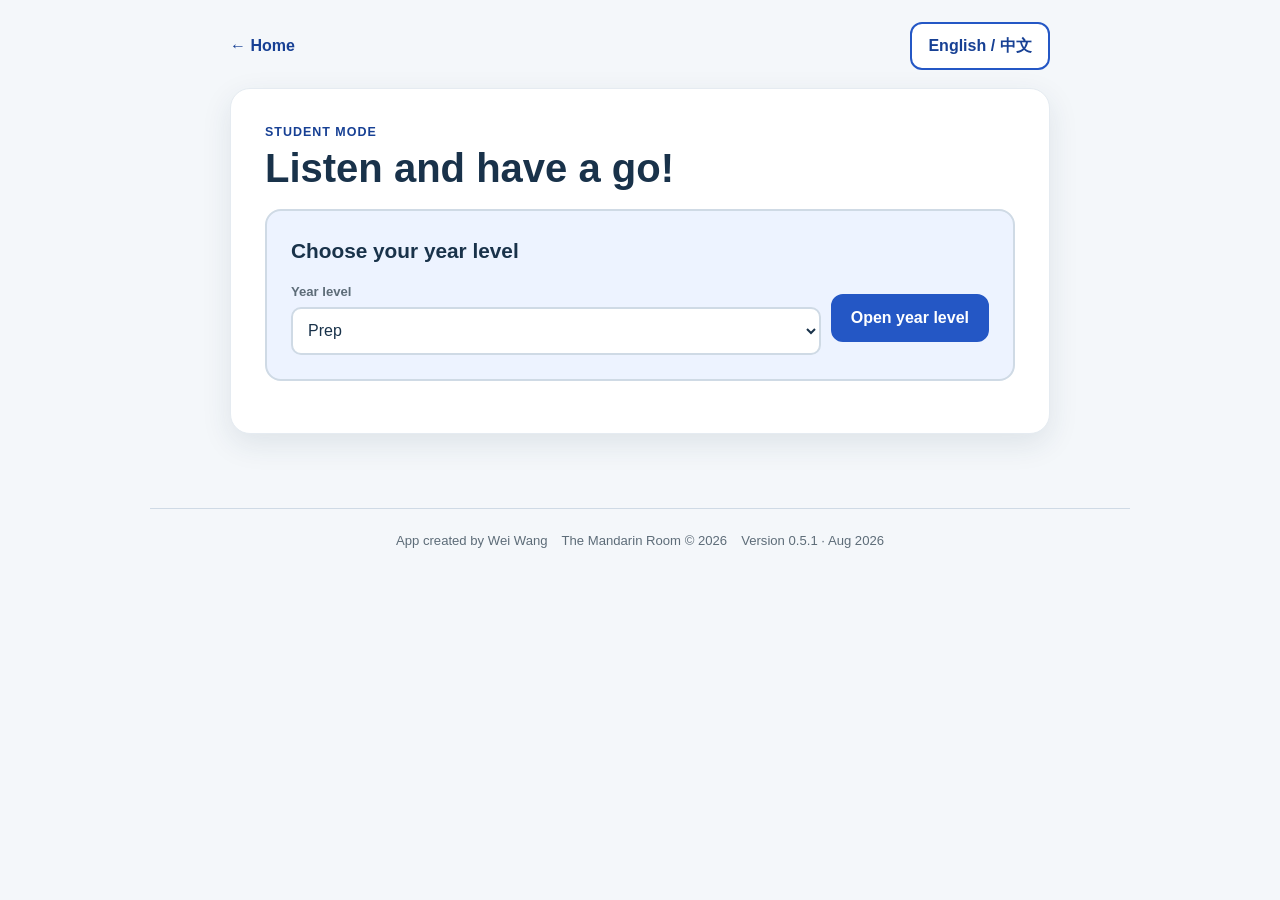
==== student.html @ 1ae42615 "Add year-level differentiated practice" ====
<!doctype html>
<html lang="en">
<head>
  <meta charset="utf-8"><meta name="viewport" content="width=device-width, initial-scale=1">
  <title>Student Mode</title><link rel="stylesheet" href="css/styles.css">
</head>
<body>
  <main class="shell student-shell">
    <header class="topbar page-header"><a class="text-link" href="index.html">← <span data-i18n="backHome">Home</span></a><button class="language-button" data-language-toggle type="button">English / 中文</button></header>
    <section class="card student-card">
      <p class="eyebrow" data-i18n="studentMode">Student Mode</p><h1 id="lessonHeading" data-i18n="studentHeading">Listen and have a go!</h1>
      <section id="yearEntry" class="room-entry" hidden><h2 data-i18n="chooseYearLevel">Choose your year level</h2><div class="button-row"><label class="field grow" for="yearLevelEntry"><span data-i18n="yearLevel">Year level</span><select id="yearLevelEntry"></select></label><button id="joinYearBtn" class="button" type="button" data-i18n="joinYearLevel">Open year level</button></div></section>
      <section id="waitingScreen" class="waiting" hidden><div class="waiting-icon" aria-hidden="true">⏳</div><h2 data-i18n="waitingTeacher">Waiting for your teacher to publish a practice.</h2><p id="waitingYear"></p></section>
      <div id="practiceContent" hidden>
        <p id="yearBadge" class="room-badge"></p>
        <div id="studentPractices" class="student-practice-grid">
          <section class="practice-card" data-student-practice="core"><p class="eyebrow" data-practice-kind="core"></p><h2 data-practice-title="core"></h2><div class="voice-choices"><span data-i18n="chooseVoice">Choose a voice</span><button class="chip active" type="button" data-voice="ai">🔊 <span data-i18n="aiChoice">AI Voice</span></button><button class="chip" type="button" data-voice="teacher">👩‍🏫 <span data-i18n="teacherChoice">Teacher Voice</span></button></div><div data-sentence="core"></div><section class="meaning-panel" data-meaning="core" aria-live="polite"></section><div class="button-row student-controls"><button class="button" type="button" data-listen="core" data-i18n="listen">Listen</button><button class="button" type="button" data-record="core" data-i18n="record">Record</button><button class="button danger" type="button" data-stop="core" disabled data-i18n="stop">Stop</button><button class="button secondary" type="button" data-play="core" disabled data-i18n="play">Play</button><button class="button quiet" type="button" data-reset="core" disabled data-i18n="tryAgain">Try Again</button></div><p class="status" data-status="core" role="status" aria-live="polite"></p><audio data-student-audio="core" hidden></audio><audio data-model-audio="core" hidden></audio></section>
          <section class="practice-card" data-student-practice="challenge"><p class="eyebrow" data-practice-kind="challenge"></p><h2 data-practice-title="challenge"></h2><div class="voice-choices"><span data-i18n="chooseVoice">Choose a voice</span><button class="chip active" type="button" data-voice="ai">🔊 <span data-i18n="aiChoice">AI Voice</span></button><button class="chip" type="button" data-voice="teacher">👩‍🏫 <span data-i18n="teacherChoice">Teacher Voice</span></button></div><div data-sentence="challenge"></div><section class="meaning-panel" data-meaning="challenge" aria-live="polite"></section><div class="button-row student-controls"><button class="button" type="button" data-listen="challenge" data-i18n="listen">Listen</button><button class="button" type="button" data-record="challenge" data-i18n="record">Record</button><button class="button danger" type="button" data-stop="challenge" disabled data-i18n="stop">Stop</button><button class="button secondary" type="button" data-play="challenge" disabled data-i18n="play">Play</button><button class="button quiet" type="button" data-reset="challenge" disabled data-i18n="tryAgain">Try Again</button></div><p class="status" data-status="challenge" role="status" aria-live="polite"></p><audio data-student-audio="challenge" hidden></audio><audio data-model-audio="challenge" hidden></audio></section>
        </div>
        <p class="privacy" data-i18n="microphoneHelp">The first time you record, tap “Allow” for microphone access. Recordings stay in this browser and are never uploaded.</p>
      </div>
    </section>
  </main>
  <footer class="app-footer"><div>App created by Wei Wang</div><div>The Mandarin Room © 2026</div><div data-app-version></div></footer>
  <script type="module" src="js/footer.js"></script><script type="module" src="js/student.js"></script>
</body></html>
---- css/styles.css ----
:root{--ink:#19324a;--muted:#5d6c78;--blue:#2457c5;--blue-dark:#174094;--blue-soft:#edf3ff;--red:#b4232f;--paper:#fff;--line:#cfdae5;--focus:#ffbf47;--selected:#fff4ce;--shadow:0 10px 30px rgba(30,55,80,.1)}
*{box-sizing:border-box}body{margin:0;background:#f4f7fa;color:var(--ink);font-family:-apple-system,BlinkMacSystemFont,"Segoe UI",sans-serif;line-height:1.5}.shell{width:min(100% - 28px,980px);margin:0 auto;padding:22px 0 56px}.student-shell{max-width:820px}.topbar{display:flex;align-items:center;justify-content:space-between;gap:14px;margin-bottom:18px}.page-header{flex-wrap:wrap}.header-actions,.button-row{display:flex;align-items:center;flex-wrap:wrap;gap:10px}.card{background:var(--paper);border:1px solid #e5ebf1;border-radius:20px;padding:clamp(20px,4vw,34px);margin-bottom:18px;box-shadow:var(--shadow)}h1{margin:.2rem 0 .6rem;font-size:clamp(1.8rem,4vw,2.5rem);line-height:1.15}h2{margin:0 0 16px;font-size:1.3rem}.eyebrow{margin:0;color:var(--blue-dark);font-weight:800;text-transform:uppercase;letter-spacing:.08em;font-size:.78rem}.version{font-weight:750;color:var(--muted)}.language-button,.button,.mode-card,.chip{min-height:48px;border-radius:12px;font:inherit;font-weight:750;cursor:pointer;touch-action:manipulation}.language-button{min-width:140px;padding:10px 16px;border:2px solid var(--blue);background:white;color:var(--blue-dark)}.button{border:2px solid var(--blue);padding:10px 18px;background:var(--blue);color:white;text-decoration:none;display:inline-flex;align-items:center;justify-content:center}.button.secondary{background:white;color:var(--blue-dark)}.button.quiet{border-color:#798795;background:white;color:var(--ink)}.button.danger{border-color:var(--red);background:var(--red)}button:disabled,.button:disabled{opacity:.42;cursor:not-allowed}.text-link{color:var(--blue-dark);font-weight:750;text-decoration:none;padding:10px 0}.hero{text-align:center;padding-block:clamp(32px,8vw,64px)}.mode-grid{display:grid;grid-template-columns:repeat(2,1fr);gap:16px;margin:30px auto;max-width:700px}.mode-card{display:flex;flex-direction:column;gap:6px;align-items:center;justify-content:center;min-height:180px;padding:24px;border:2px solid var(--line);background:#fff;color:var(--ink);text-decoration:none}.mode-card:hover{border-color:var(--blue);background:var(--blue-soft)}.mode-icon{font-size:2rem}.privacy{color:var(--muted);font-size:.94rem}.small{margin:.25rem 0;color:var(--muted);font-size:.9rem}.publish-toolbar{display:flex;gap:12px;align-items:end;flex-wrap:wrap;margin:24px 0}.field>span,.field>label{display:block;margin-bottom:5px;font-size:.82rem;font-weight:800;color:var(--muted)}.field.compact{min-width:180px}.grow{flex:1 1 240px}select,input[type=text]{width:100%;min-height:48px;border:2px solid var(--line);border-radius:10px;padding:9px 11px;font:inherit;color:var(--ink);background:white}.auth-panel{display:flex;justify-content:space-between;align-items:center;gap:16px;padding:16px;border:2px solid var(--line);border-radius:14px;background:#fbfcfe;margin-bottom:22px}.word-editor{display:grid;gap:12px;margin-bottom:16px}.word-row{display:grid;grid-template-columns:1.1fr 1.4fr 1.4fr auto;gap:10px;align-items:end;padding:14px;border:1px solid var(--line);border-radius:14px;background:#fbfcfe}.field label{display:block;margin-bottom:5px;font-size:.82rem;font-weight:800;color:var(--muted)}.field label input{margin-top:5px}.row-actions{display:flex;gap:6px}.icon-button{width:44px;height:44px;border:2px solid var(--line);border-radius:10px;background:white;color:var(--ink);font-size:1.05rem;cursor:pointer}.icon-button.delete{color:var(--red)}.setting-grid{display:grid;grid-template-columns:repeat(2,1fr);gap:10px;margin-bottom:20px}.check-row,.radio-row{display:flex;align-items:center;gap:10px;min-height:48px;font-weight:650}.check-row input,.radio-row input{width:22px;height:22px;accent-color:var(--blue)}fieldset{border:1px solid var(--line);border-radius:14px;margin:0 0 20px;padding:12px 16px}legend{padding:0 7px;font-weight:800}.range-row{display:grid;grid-template-columns:auto 1fr auto;align-items:center;gap:14px;font-weight:750}.range-row input{width:100%}.status{min-height:1.5em;font-weight:750;margin:12px 0 0}.saved{color:#35633b}.error{color:var(--red)}.publish-card{display:grid;grid-template-columns:1fr auto;align-items:center;gap:12px}.publish-card .status{grid-column:1/-1}.publish-button{min-width:190px}.sentence-units{display:flex;align-items:flex-start;justify-content:center;flex-wrap:wrap;gap:8px;padding:24px 12px;background:var(--blue-soft);border-radius:18px}.word-unit{display:grid;grid-template-rows:minmax(1.5em,auto) auto;min-width:66px;padding:8px 10px;border:3px solid transparent;border-radius:12px;text-align:center;background:transparent;color:var(--ink);font:inherit;cursor:default}.word-unit.interactive{cursor:pointer}.word-pinyin{font-size:1.05rem;font-weight:750;color:#31518f;letter-spacing:.03em}.word-hanzi{font-size:clamp(2rem,7vw,3.3rem);font-weight:750;line-height:1.3}.word-unit.selected{background:var(--selected);border-color:#8b6414;box-shadow:0 0 0 2px white inset}.word-unit.selected .word-hanzi,.word-unit.selected .word-pinyin{font-weight:900}.meaning-panel{min-height:122px;margin:16px 0 24px;padding:18px;border:2px solid var(--line);border-radius:14px;background:white;display:flex;align-items:center;justify-content:center;text-align:center}.meaning-prompt{color:var(--muted);font-weight:700}.meaning-content{display:grid;grid-template-columns:repeat(3,minmax(80px,1fr));width:100%;gap:12px;align-items:center}.meaning-content strong{font-size:1.6rem}.meaning-content span{font-size:1.05rem}.voice-choices{display:flex;gap:8px;align-items:center;flex-wrap:wrap;margin:14px 0}.chip{min-height:44px;padding:8px 14px;border:2px solid var(--line);background:white;color:var(--ink)}.chip.active{border-color:var(--blue);background:var(--blue-soft);box-shadow:0 0 0 2px var(--blue)}.student-controls{justify-content:center;margin-top:8px}.student-controls .button{min-width:110px}.teacher-preview .meaning-panel{margin-bottom:0}.room-entry,.waiting{padding:24px;border:2px solid var(--line);border-radius:16px;background:var(--blue-soft);margin:18px 0}.waiting{text-align:center}.waiting-icon{font-size:2rem}.room-badge{display:inline-block;padding:5px 10px;border-radius:999px;background:#e4ebf5;font-weight:800}:focus-visible{outline:4px solid var(--focus);outline-offset:3px}
@media (hover:hover){.word-unit.hover-enabled:hover{background:var(--selected);border-color:#8b6414}.word-unit.hover-enabled:hover .word-hanzi,.word-unit.hover-enabled:hover .word-pinyin{font-weight:900}}
@media(max-width:720px){.mode-grid,.setting-grid{grid-template-columns:1fr}.word-row{grid-template-columns:1fr 1fr}.row-actions{grid-column:1/-1}.range-row{grid-template-columns:1fr auto}.range-row input{grid-column:1/-1}.meaning-content{grid-template-columns:1fr}.student-controls .button{flex:1 1 42%}.auth-panel{align-items:flex-start;flex-direction:column}.publish-card{grid-template-columns:1fr}.publish-button{width:100%}}
@media(max-width:460px){.shell{width:min(100% - 18px,980px);padding-top:10px}.card{border-radius:16px;padding:18px}.word-row{grid-template-columns:1fr}.row-actions{grid-column:auto}.word-unit{min-width:58px;padding:7px}.language-button{min-width:132px}.header-actions{width:100%;justify-content:space-between}}
.app-footer{width:min(100% - 28px,980px);margin:0 auto;padding:22px 12px 30px;border-top:1px solid var(--line);color:var(--muted);font-size:.82rem;text-align:center;display:flex;justify-content:center;flex-wrap:wrap;gap:4px 14px}
@media(max-width:520px){.app-footer{width:min(100% - 18px,980px);flex-direction:column;gap:2px;padding-bottom:max(24px,env(safe-area-inset-bottom))}}
@media(prefers-color-scheme:dark){:root{--ink:#e7edf4;--muted:#aab6c2;--blue:#7fa7ff;--blue-dark:#a9c4ff;--blue-soft:#17243b;--red:#ff8991;--paper:#111b27;--line:#3b4a5b;--selected:#4a3915;--shadow:0 10px 30px rgba(0,0,0,.28)}body{background:#0b131d}.card,.mode-card,.language-button,.button.secondary,.button.quiet,.chip,.meaning-panel,.icon-button,select,input[type=text]{background:#111b27;color:var(--ink);border-color:var(--line)}.auth-panel,.word-row{background:#0d1722}.room-badge{background:#263649}.word-unit.selected{box-shadow:0 0 0 2px #111b27 inset}}
.practice-editor{border-left:5px solid var(--blue)}.practice-editor[data-practice="challenge"]{border-left-color:#7b4bb7}.practice-audio{margin:24px 0;padding:18px;border:1px solid var(--line);border-radius:14px}.student-practice-grid{display:grid;gap:18px;margin-top:18px}.practice-card{padding:clamp(16px,3vw,24px);border:2px solid var(--line);border-radius:18px;background:var(--paper)}.practice-card>.eyebrow{margin-bottom:4px}.practice-card .meaning-panel{margin-bottom:16px}
@media(prefers-color-scheme:dark){.practice-card,.practice-audio{background:#111b27}}
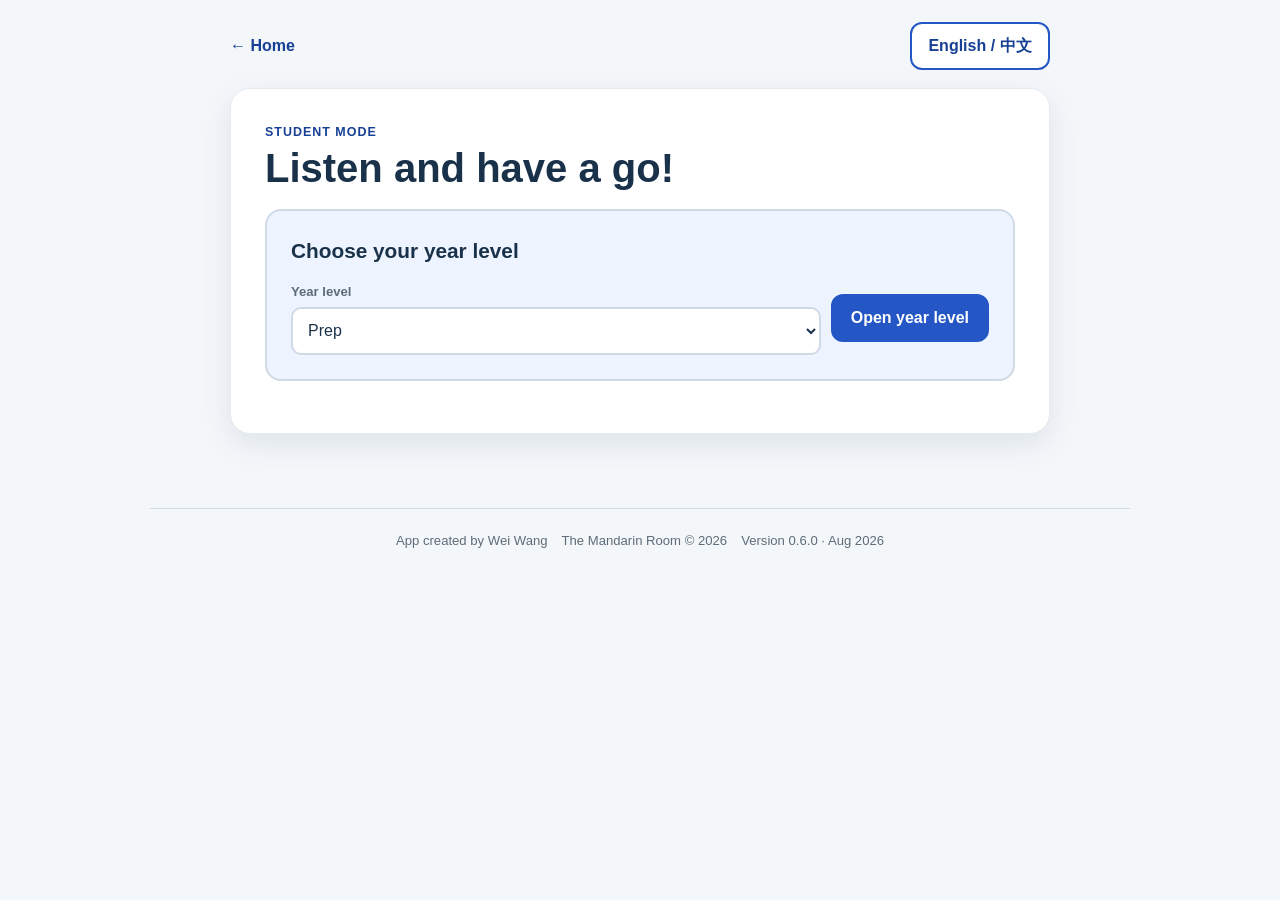
==== commit c7f5fb88: "Add interactive vocabulary practice" ====
--- a/student.html
+++ b/student.html
@@ -14,8 +14,8 @@
       <div id="practiceContent" hidden>
         <p id="yearBadge" class="room-badge"></p>
         <div id="studentPractices" class="student-practice-grid">
-          <section class="practice-card" data-student-practice="core"><p class="eyebrow" data-practice-kind="core"></p><h2 data-practice-title="core"></h2><div class="voice-choices"><span data-i18n="chooseVoice">Choose a voice</span><button class="chip active" type="button" data-voice="ai">🔊 <span data-i18n="aiChoice">AI Voice</span></button><button class="chip" type="button" data-voice="teacher">👩‍🏫 <span data-i18n="teacherChoice">Teacher Voice</span></button></div><div data-sentence="core"></div><section class="meaning-panel" data-meaning="core" aria-live="polite"></section><div class="button-row student-controls"><button class="button" type="button" data-listen="core" data-i18n="listen">Listen</button><button class="button" type="button" data-record="core" data-i18n="record">Record</button><button class="button danger" type="button" data-stop="core" disabled data-i18n="stop">Stop</button><button class="button secondary" type="button" data-play="core" disabled data-i18n="play">Play</button><button class="button quiet" type="button" data-reset="core" disabled data-i18n="tryAgain">Try Again</button></div><p class="status" data-status="core" role="status" aria-live="polite"></p><audio data-student-audio="core" hidden></audio><audio data-model-audio="core" hidden></audio></section>
-          <section class="practice-card" data-student-practice="challenge"><p class="eyebrow" data-practice-kind="challenge"></p><h2 data-practice-title="challenge"></h2><div class="voice-choices"><span data-i18n="chooseVoice">Choose a voice</span><button class="chip active" type="button" data-voice="ai">🔊 <span data-i18n="aiChoice">AI Voice</span></button><button class="chip" type="button" data-voice="teacher">👩‍🏫 <span data-i18n="teacherChoice">Teacher Voice</span></button></div><div data-sentence="challenge"></div><section class="meaning-panel" data-meaning="challenge" aria-live="polite"></section><div class="button-row student-controls"><button class="button" type="button" data-listen="challenge" data-i18n="listen">Listen</button><button class="button" type="button" data-record="challenge" data-i18n="record">Record</button><button class="button danger" type="button" data-stop="challenge" disabled data-i18n="stop">Stop</button><button class="button secondary" type="button" data-play="challenge" disabled data-i18n="play">Play</button><button class="button quiet" type="button" data-reset="challenge" disabled data-i18n="tryAgain">Try Again</button></div><p class="status" data-status="challenge" role="status" aria-live="polite"></p><audio data-student-audio="challenge" hidden></audio><audio data-model-audio="challenge" hidden></audio></section>
+          <section class="practice-card" data-student-practice="core"><p class="eyebrow" data-practice-kind="core"></p><h2 data-practice-title="core"></h2><div class="voice-choices"><span data-i18n="chooseVoice">Choose a voice</span><button class="chip active" type="button" data-voice="ai">🔊 <span data-i18n="aiChoice">AI Voice</span></button><button class="chip" type="button" data-voice="teacher">👩‍🏫 <span data-i18n="teacherChoice">Teacher Voice</span></button></div><div data-sentence="core"></div><section class="meaning-panel" data-meaning="core" aria-live="polite"></section><section class="student-vocabulary" data-vocabulary-section="core" hidden><h3 data-i18n="keyVocabulary">Key vocabulary</h3><div class="vocabulary-grid" data-vocabulary-grid="core"></div><button class="button quiet restore-example" type="button" data-restore-example="core" data-i18n="restoreExample">Restore example</button><p class="small teacher-model-note" data-teacher-model-note="core" hidden data-i18n="teacherModelNotice">Teacher Voice plays the original teacher model.</p></section><div class="button-row student-controls"><button class="button" type="button" data-listen="core" data-i18n="listen">Listen</button><button class="button" type="button" data-record="core" data-i18n="record">Record</button><button class="button danger" type="button" data-stop="core" disabled data-i18n="stop">Stop</button><button class="button secondary" type="button" data-play="core" disabled data-i18n="play">Play</button><button class="button quiet" type="button" data-reset="core" disabled data-i18n="tryAgain">Try Again</button></div><p class="status" data-status="core" role="status" aria-live="polite"></p><audio data-student-audio="core" hidden></audio><audio data-model-audio="core" hidden></audio></section>
+          <section class="practice-card" data-student-practice="challenge"><p class="eyebrow" data-practice-kind="challenge"></p><h2 data-practice-title="challenge"></h2><div class="voice-choices"><span data-i18n="chooseVoice">Choose a voice</span><button class="chip active" type="button" data-voice="ai">🔊 <span data-i18n="aiChoice">AI Voice</span></button><button class="chip" type="button" data-voice="teacher">👩‍🏫 <span data-i18n="teacherChoice">Teacher Voice</span></button></div><div data-sentence="challenge"></div><section class="meaning-panel" data-meaning="challenge" aria-live="polite"></section><section class="student-vocabulary" data-vocabulary-section="challenge" hidden><h3 data-i18n="keyVocabulary">Key vocabulary</h3><div class="vocabulary-grid" data-vocabulary-grid="challenge"></div><button class="button quiet restore-example" type="button" data-restore-example="challenge" data-i18n="restoreExample">Restore example</button><p class="small teacher-model-note" data-teacher-model-note="challenge" hidden data-i18n="teacherModelNotice">Teacher Voice plays the original teacher model.</p></section><div class="button-row student-controls"><button class="button" type="button" data-listen="challenge" data-i18n="listen">Listen</button><button class="button" type="button" data-record="challenge" data-i18n="record">Record</button><button class="button danger" type="button" data-stop="challenge" disabled data-i18n="stop">Stop</button><button class="button secondary" type="button" data-play="challenge" disabled data-i18n="play">Play</button><button class="button quiet" type="button" data-reset="challenge" disabled data-i18n="tryAgain">Try Again</button></div><p class="status" data-status="challenge" role="status" aria-live="polite"></p><audio data-student-audio="challenge" hidden></audio><audio data-model-audio="challenge" hidden></audio></section>
         </div>
         <p class="privacy" data-i18n="microphoneHelp">The first time you record, tap “Allow” for microphone access. Recordings stay in this browser and are never uploaded.</p>
       </div>
--- a/css/styles.css
+++ b/css/styles.css
@@ -8,3 +8,8 @@
 @media(prefers-color-scheme:dark){:root{--ink:#e7edf4;--muted:#aab6c2;--blue:#7fa7ff;--blue-dark:#a9c4ff;--blue-soft:#17243b;--red:#ff8991;--paper:#111b27;--line:#3b4a5b;--selected:#4a3915;--shadow:0 10px 30px rgba(0,0,0,.28)}body{background:#0b131d}.card,.mode-card,.language-button,.button.secondary,.button.quiet,.chip,.meaning-panel,.icon-button,select,input[type=text]{background:#111b27;color:var(--ink);border-color:var(--line)}.auth-panel,.word-row{background:#0d1722}.room-badge{background:#263649}.word-unit.selected{box-shadow:0 0 0 2px #111b27 inset}}
 .practice-editor{border-left:5px solid var(--blue)}.practice-editor[data-practice="challenge"]{border-left-color:#7b4bb7}.practice-audio{margin:24px 0;padding:18px;border:1px solid var(--line);border-radius:14px}.student-practice-grid{display:grid;gap:18px;margin-top:18px}.practice-card{padding:clamp(16px,3vw,24px);border:2px solid var(--line);border-radius:18px;background:var(--paper)}.practice-card>.eyebrow{margin-bottom:4px}.practice-card .meaning-panel{margin-bottom:16px}
 @media(prefers-color-scheme:dark){.practice-card,.practice-audio{background:#111b27}}
+.vocabulary-editor{margin:24px 0;padding:18px;border:1px solid var(--line);border-radius:14px}.vocabulary-controls{display:grid;grid-template-columns:minmax(190px,.8fr) minmax(220px,1fr);gap:12px;align-items:end}.vocabulary-rows{display:grid;gap:10px;margin:14px 0}.vocabulary-row{display:grid;grid-template-columns:repeat(5,minmax(110px,1fr)) auto;gap:8px;align-items:end;padding:12px;border:1px solid var(--line);border-radius:12px;background:#fbfcfe}.vocabulary-row .field input{margin-top:5px}.student-vocabulary{margin:18px 0;padding:16px;border:2px solid var(--line);border-radius:16px}.student-vocabulary h3{margin:0 0 12px}.vocabulary-grid{display:grid;grid-template-columns:repeat(auto-fit,minmax(135px,1fr));gap:10px}.vocabulary-card{display:grid;border:2px solid var(--line);border-radius:14px;overflow:hidden;background:var(--paper)}.vocabulary-card.selected{border-color:var(--blue);box-shadow:0 0 0 2px var(--blue)}.vocabulary-choice,.vocabulary-listen{border:0;background:transparent;color:var(--ink);font:inherit;cursor:pointer}.vocabulary-choice{min-height:132px;padding:10px;display:flex;flex-direction:column;align-items:center;justify-content:center;gap:3px}.vocabulary-choice img{width:72px;height:54px;object-fit:cover;border-radius:8px}.vocabulary-visual{font-size:2rem}.vocabulary-choice strong{font-size:1.45rem}.vocabulary-listen{min-height:44px;border-top:1px solid var(--line);font-weight:750}.restore-example{margin-top:12px}.teacher-model-note{font-weight:700}
+@media(max-width:810px){.vocabulary-row{grid-template-columns:repeat(2,minmax(0,1fr))}.vocabulary-row .row-actions{grid-column:1/-1}}
+@media(max-width:600px){.vocabulary-controls,.vocabulary-row{grid-template-columns:1fr}.vocabulary-row .row-actions{grid-column:auto}.vocabulary-grid{grid-template-columns:repeat(2,minmax(0,1fr))}}
+@media(max-width:360px){.vocabulary-grid{grid-template-columns:1fr}}
+@media(prefers-color-scheme:dark){.vocabulary-row{background:#0d1722}.vocabulary-card{background:#111b27}}
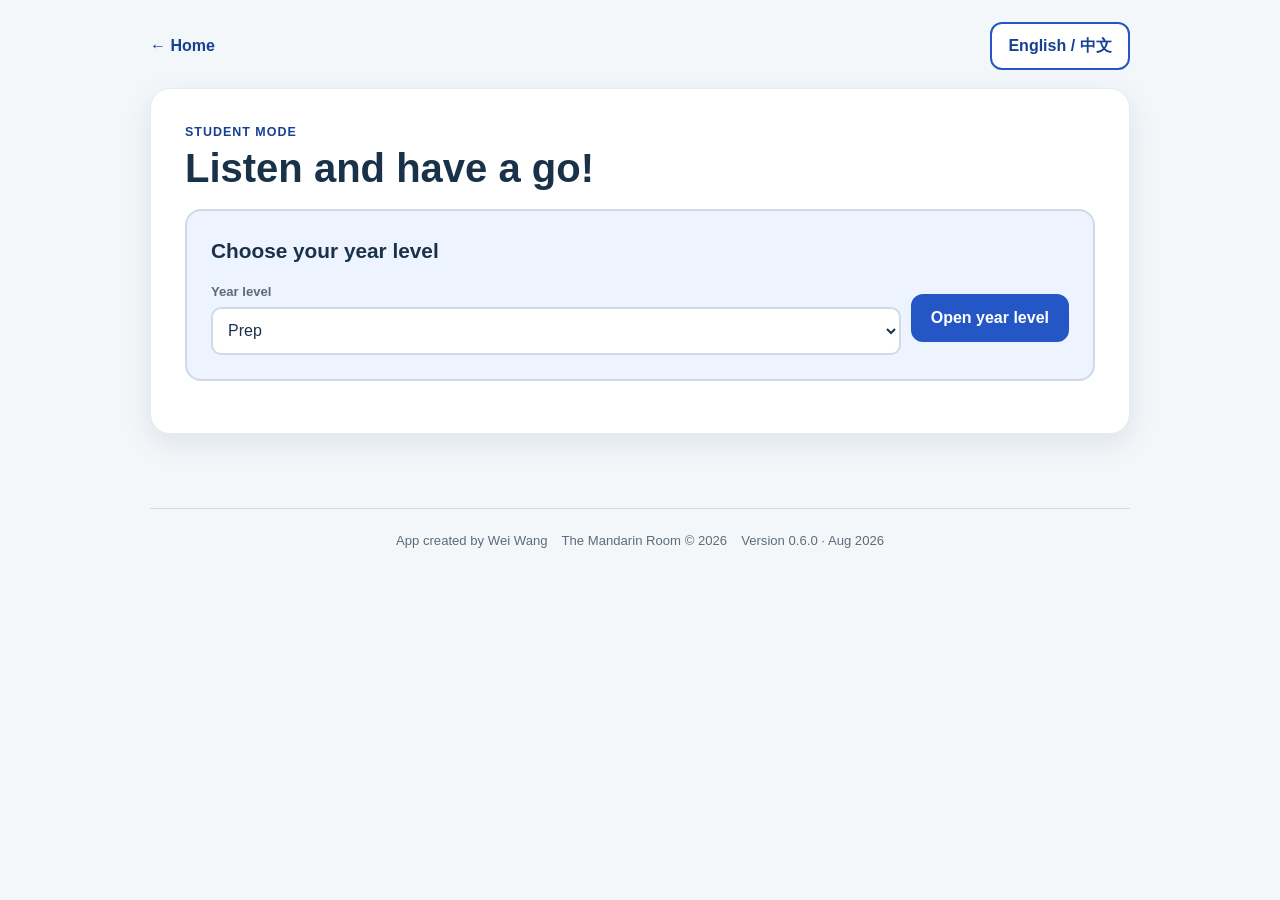
==== commit c87f6f87: "Refine student practice layout" ====
--- a/student.html
+++ b/student.html
@@ -14,8 +14,30 @@
       <div id="practiceContent" hidden>
         <p id="yearBadge" class="room-badge"></p>
         <div id="studentPractices" class="student-practice-grid">
-          <section class="practice-card" data-student-practice="core"><p class="eyebrow" data-practice-kind="core"></p><h2 data-practice-title="core"></h2><div class="voice-choices"><span data-i18n="chooseVoice">Choose a voice</span><button class="chip active" type="button" data-voice="ai">🔊 <span data-i18n="aiChoice">AI Voice</span></button><button class="chip" type="button" data-voice="teacher">👩‍🏫 <span data-i18n="teacherChoice">Teacher Voice</span></button></div><div data-sentence="core"></div><section class="meaning-panel" data-meaning="core" aria-live="polite"></section><section class="student-vocabulary" data-vocabulary-section="core" hidden><h3 data-i18n="keyVocabulary">Key vocabulary</h3><div class="vocabulary-grid" data-vocabulary-grid="core"></div><button class="button quiet restore-example" type="button" data-restore-example="core" data-i18n="restoreExample">Restore example</button><p class="small teacher-model-note" data-teacher-model-note="core" hidden data-i18n="teacherModelNotice">Teacher Voice plays the original teacher model.</p></section><div class="button-row student-controls"><button class="button" type="button" data-listen="core" data-i18n="listen">Listen</button><button class="button" type="button" data-record="core" data-i18n="record">Record</button><button class="button danger" type="button" data-stop="core" disabled data-i18n="stop">Stop</button><button class="button secondary" type="button" data-play="core" disabled data-i18n="play">Play</button><button class="button quiet" type="button" data-reset="core" disabled data-i18n="tryAgain">Try Again</button></div><p class="status" data-status="core" role="status" aria-live="polite"></p><audio data-student-audio="core" hidden></audio><audio data-model-audio="core" hidden></audio></section>
-          <section class="practice-card" data-student-practice="challenge"><p class="eyebrow" data-practice-kind="challenge"></p><h2 data-practice-title="challenge"></h2><div class="voice-choices"><span data-i18n="chooseVoice">Choose a voice</span><button class="chip active" type="button" data-voice="ai">🔊 <span data-i18n="aiChoice">AI Voice</span></button><button class="chip" type="button" data-voice="teacher">👩‍🏫 <span data-i18n="teacherChoice">Teacher Voice</span></button></div><div data-sentence="challenge"></div><section class="meaning-panel" data-meaning="challenge" aria-live="polite"></section><section class="student-vocabulary" data-vocabulary-section="challenge" hidden><h3 data-i18n="keyVocabulary">Key vocabulary</h3><div class="vocabulary-grid" data-vocabulary-grid="challenge"></div><button class="button quiet restore-example" type="button" data-restore-example="challenge" data-i18n="restoreExample">Restore example</button><p class="small teacher-model-note" data-teacher-model-note="challenge" hidden data-i18n="teacherModelNotice">Teacher Voice plays the original teacher model.</p></section><div class="button-row student-controls"><button class="button" type="button" data-listen="challenge" data-i18n="listen">Listen</button><button class="button" type="button" data-record="challenge" data-i18n="record">Record</button><button class="button danger" type="button" data-stop="challenge" disabled data-i18n="stop">Stop</button><button class="button secondary" type="button" data-play="challenge" disabled data-i18n="play">Play</button><button class="button quiet" type="button" data-reset="challenge" disabled data-i18n="tryAgain">Try Again</button></div><p class="status" data-status="challenge" role="status" aria-live="polite"></p><audio data-student-audio="challenge" hidden></audio><audio data-model-audio="challenge" hidden></audio></section>
+          <section class="practice-card" data-student-practice="core">
+            <p class="eyebrow" data-practice-kind="core"></p><h2 data-practice-title="core"></h2>
+            <div class="student-practice-layout">
+              <div class="practice-main">
+                <div class="voice-choices"><span data-i18n="chooseVoice">Choose a voice</span><button class="chip active" type="button" data-voice="ai">🔊 <span data-i18n="aiChoice">AI Voice</span></button><button class="chip" type="button" data-voice="teacher">👩‍🏫 <span data-i18n="teacherChoice">Teacher Voice</span></button></div>
+                <div class="button-row student-controls"><button class="button" type="button" data-listen="core" data-i18n="listen">Listen</button><button class="button" type="button" data-record="core" data-i18n="record">Record</button><button class="button danger" type="button" data-stop="core" disabled data-i18n="stop">Stop</button><button class="button secondary" type="button" data-play="core" disabled data-i18n="play">Play</button><button class="button quiet" type="button" data-reset="core" disabled data-i18n="tryAgain">Try Again</button></div>
+                <div data-sentence="core"></div><p class="status" data-status="core" role="status" aria-live="polite"></p>
+              </div>
+              <section class="student-vocabulary" data-vocabulary-section="core" hidden><h3 data-i18n="keyVocabulary">Key vocabulary</h3><div class="vocabulary-list" data-vocabulary-grid="core"></div><button class="button quiet restore-example" type="button" data-restore-example="core" data-i18n="restoreExample">Restore example</button><p class="small teacher-model-note" data-teacher-model-note="core" hidden data-i18n="teacherModelNotice">Teacher Voice plays the original teacher model.</p></section>
+            </div>
+            <audio data-student-audio="core" hidden></audio><audio data-model-audio="core" hidden></audio>
+          </section>
+          <section class="practice-card" data-student-practice="challenge">
+            <p class="eyebrow" data-practice-kind="challenge"></p><h2 data-practice-title="challenge"></h2>
+            <div class="student-practice-layout">
+              <div class="practice-main">
+                <div class="voice-choices"><span data-i18n="chooseVoice">Choose a voice</span><button class="chip active" type="button" data-voice="ai">🔊 <span data-i18n="aiChoice">AI Voice</span></button><button class="chip" type="button" data-voice="teacher">👩‍🏫 <span data-i18n="teacherChoice">Teacher Voice</span></button></div>
+                <div class="button-row student-controls"><button class="button" type="button" data-listen="challenge" data-i18n="listen">Listen</button><button class="button" type="button" data-record="challenge" data-i18n="record">Record</button><button class="button danger" type="button" data-stop="challenge" disabled data-i18n="stop">Stop</button><button class="button secondary" type="button" data-play="challenge" disabled data-i18n="play">Play</button><button class="button quiet" type="button" data-reset="challenge" disabled data-i18n="tryAgain">Try Again</button></div>
+                <div data-sentence="challenge"></div><p class="status" data-status="challenge" role="status" aria-live="polite"></p>
+              </div>
+              <section class="student-vocabulary" data-vocabulary-section="challenge" hidden><h3 data-i18n="keyVocabulary">Key vocabulary</h3><div class="vocabulary-list" data-vocabulary-grid="challenge"></div><button class="button quiet restore-example" type="button" data-restore-example="challenge" data-i18n="restoreExample">Restore example</button><p class="small teacher-model-note" data-teacher-model-note="challenge" hidden data-i18n="teacherModelNotice">Teacher Voice plays the original teacher model.</p></section>
+            </div>
+            <audio data-student-audio="challenge" hidden></audio><audio data-model-audio="challenge" hidden></audio>
+          </section>
         </div>
         <p class="privacy" data-i18n="microphoneHelp">The first time you record, tap “Allow” for microphone access. Recordings stay in this browser and are never uploaded.</p>
       </div>
--- a/css/styles.css
+++ b/css/styles.css
@@ -13,3 +13,10 @@
 @media(max-width:600px){.vocabulary-controls,.vocabulary-row{grid-template-columns:1fr}.vocabulary-row .row-actions{grid-column:auto}.vocabulary-grid{grid-template-columns:repeat(2,minmax(0,1fr))}}
 @media(max-width:360px){.vocabulary-grid{grid-template-columns:1fr}}
 @media(prefers-color-scheme:dark){.vocabulary-row{background:#0d1722}.vocabulary-card{background:#111b27}}
+
+/* Student practice refinement: compact controls, continuous Hanzi and vocabulary list. */
+.student-shell{max-width:1180px}.student-practice-layout{display:grid;gap:18px}.practice-main{min-width:0}.practice-main .student-controls{justify-content:flex-start;margin:0 0 14px}.practice-main .sentence-units{gap:0;align-items:flex-start;overflow:visible;padding:22px 14px 18px}.practice-main .word-unit{position:relative;display:inline-block;min-width:0;padding:1.55rem 0 0;border:0;border-radius:7px;line-height:1;text-align:center}.practice-main .word-pinyin{position:absolute;top:.2rem;left:50%;transform:translateX(-50%);width:max-content;max-width:none;white-space:nowrap;font-size:clamp(1rem,2vw,1.25rem);line-height:1.2}.practice-main .word-hanzi,.sentence-punctuation{font-size:clamp(2rem,4vw,2.5rem);font-weight:750;line-height:1.25}.practice-main .word-unit.selected{border:0;box-shadow:0 0 0 3px #8b6414;background:var(--selected);z-index:1}.sentence-punctuation{display:inline-block;padding-top:1.55rem}.meaning-popover{position:fixed;z-index:1000;max-width:min(260px,calc(100vw - 20px));padding:8px 12px;border-radius:9px;background:#172b3f;color:#fff;font-size:.95rem;font-weight:750;line-height:1.35;box-shadow:0 5px 18px rgba(0,0,0,.28);pointer-events:none}.student-vocabulary{min-width:0;margin:0;padding:14px}.vocabulary-list{display:grid;gap:6px}.vocabulary-list-row{display:grid;grid-template-columns:minmax(0,1fr) 44px;align-items:stretch;border:2px solid var(--line);border-radius:10px;background:var(--paper)}.vocabulary-list-row.selected{border-color:var(--blue);box-shadow:0 0 0 1px var(--blue)}.vocabulary-list-row.selected .vocabulary-choice::before{content:"✓";align-self:center;font-weight:900;color:var(--blue-dark)}.vocabulary-choice{min-width:0;min-height:52px;padding:6px 8px;display:grid;grid-template-columns:auto minmax(0,1fr);gap:7px;align-items:center;text-align:left}.vocabulary-text{min-width:0;display:flex;flex-direction:column;line-height:1.15;overflow-wrap:anywhere}.vocabulary-text strong{font-size:clamp(1.5rem,2.5vw,1.9rem);font-weight:800}.vocabulary-text>span{margin-top:3px;color:var(--muted);font-size:clamp(.78rem,1.25vw,.95rem);font-weight:750;line-height:1.25}.vocabulary-listen{width:44px;min-height:44px;border:0;border-left:1px solid var(--line);font-size:1.05rem}.restore-example{width:100%;margin-top:12px}.teacher-model-note{overflow-wrap:anywhere}
+@media(min-width:900px){.practice-card.has-vocabulary .student-practice-layout{grid-template-columns:minmax(0,3fr) minmax(220px,1fr)}.practice-card{padding:20px}.practice-main .student-controls .button{min-width:96px;padding-inline:13px}}
+@media(max-width:899px){.student-practice-layout{grid-template-columns:1fr}.student-vocabulary{margin-top:4px}.vocabulary-list{grid-template-columns:repeat(2,minmax(0,1fr))}}
+@media(max-width:599px){.practice-main .student-controls .button{flex:1 1 42%;min-width:0}.practice-main .sentence-units{padding-inline:8px}.practice-main .word-pinyin{font-size:1rem}.practice-main .word-hanzi,.sentence-punctuation{font-size:2rem}.vocabulary-list{grid-template-columns:1fr}}
+@media(prefers-color-scheme:dark){.vocabulary-list-row{background:#111b27}.meaning-popover{background:#e7edf4;color:#0b131d}}
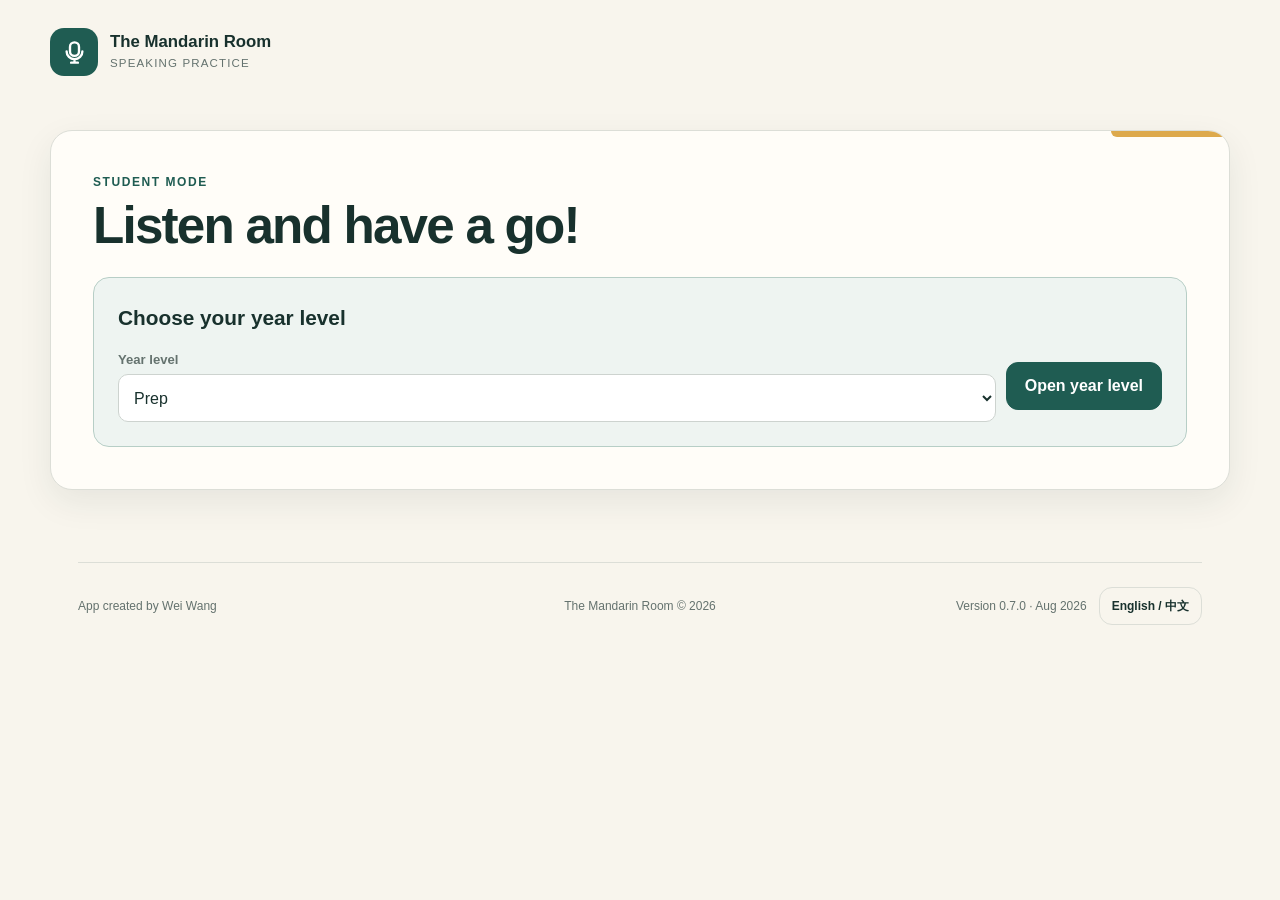
==== commit 77271ae6: "Release Version 0.7.0 speaking UI" ====
--- a/student.html
+++ b/student.html
@@ -2,13 +2,28 @@
 <html lang="en">
 <head>
   <meta charset="utf-8"><meta name="viewport" content="width=device-width, initial-scale=1">
+  <meta name="theme-color" content="#f8f5ed">
   <title>Student Mode</title><link rel="stylesheet" href="css/styles.css">
 </head>
-<body>
-  <main class="shell student-shell">
-    <header class="topbar page-header"><a class="text-link" href="index.html">← <span data-i18n="backHome">Home</span></a><button class="language-button" data-language-toggle type="button">English / 中文</button></header>
+<body class="student-page">
+  <header class="student-site-header">
+    <a class="landing-brand" href="index.html" aria-label="Speaking Practice home">
+      <span class="landing-brand-mark" aria-hidden="true">
+        <svg viewBox="0 0 24 24" role="img"><rect x="8" y="3" width="8" height="12" rx="4"></rect><path d="M5 11a7 7 0 0 0 14 0M12 18v3M9 21h6"></path></svg>
+      </span>
+      <span class="landing-brand-copy"><strong>The Mandarin Room</strong><small>Speaking Practice</small></span>
+    </a>
+  </header>
+  <main class="student-shell green-student-shell">
+    <section id="studentPageOverview" class="student-page-overview" hidden aria-labelledby="studentPageHeading">
+      <div>
+        <p class="eyebrow" data-i18n="studentMode">Student Mode</p>
+        <h1 id="studentPageHeading"></h1>
+      </div>
+      <p id="studentPageBadge" class="student-page-badge"></p>
+    </section>
     <section class="card student-card">
-      <p class="eyebrow" data-i18n="studentMode">Student Mode</p><h1 id="lessonHeading" data-i18n="studentHeading">Listen and have a go!</h1>
+      <div id="studentCardIntro"><p class="eyebrow" data-i18n="studentMode">Student Mode</p><h1 id="lessonHeading" data-i18n="studentHeading">Listen and have a go!</h1></div>
       <section id="yearEntry" class="room-entry" hidden><h2 data-i18n="chooseYearLevel">Choose your year level</h2><div class="button-row"><label class="field grow" for="yearLevelEntry"><span data-i18n="yearLevel">Year level</span><select id="yearLevelEntry"></select></label><button id="joinYearBtn" class="button" type="button" data-i18n="joinYearLevel">Open year level</button></div></section>
       <section id="waitingScreen" class="waiting" hidden><div class="waiting-icon" aria-hidden="true">⏳</div><h2 data-i18n="waitingTeacher">Waiting for your teacher to publish a practice.</h2><p id="waitingYear"></p></section>
       <div id="practiceContent" hidden>
@@ -43,6 +58,6 @@
       </div>
     </section>
   </main>
-  <footer class="app-footer"><div>App created by Wei Wang</div><div>The Mandarin Room © 2026</div><div data-app-version></div></footer>
+  <footer class="student-footer"><span>App created by Wei Wang</span><span>The Mandarin Room © 2026</span><span class="landing-footer-tools"><span data-app-version></span><button class="landing-footer-language" data-language-toggle type="button">English / 中文</button></span></footer>
   <script type="module" src="js/footer.js"></script><script type="module" src="js/student.js"></script>
 </body></html>
--- a/css/styles.css
+++ b/css/styles.css
@@ -14,9 +14,27 @@
 @media(max-width:360px){.vocabulary-grid{grid-template-columns:1fr}}
 @media(prefers-color-scheme:dark){.vocabulary-row{background:#0d1722}.vocabulary-card{background:#111b27}}
 
+/* Compact Teacher Mode overview and shared settings. */
+.teacher-page-header{display:grid;grid-template-columns:auto 1fr minmax(240px,340px);gap:12px 18px;align-items:start}.teacher-mode-links{justify-self:end}.teacher-setup-card{padding:clamp(18px,3vw,28px)}.teacher-heading-copy h1{margin-bottom:0;font-size:clamp(1.65rem,3vw,2.15rem)}.teacher-auth-panel{justify-self:end;margin:0;padding:0;border:0;border-radius:0;background:transparent;display:flex;flex-direction:column;align-items:flex-end;gap:8px;text-align:right}.teacher-auth-copy{max-width:340px}.teacher-auth-panel .small{margin-top:2px;font-size:.78rem;line-height:1.3}.teacher-auth-panel .small:empty,.teacher-auth-panel .button[hidden]{display:none}.teacher-auth-panel .button-row{justify-content:flex-end}.teacher-auth-panel .button{min-height:40px;padding:7px 13px;font-size:.9rem}.teacher-setup-card .publish-toolbar{margin:18px 0 0}.teacher-setup-card .status{margin-top:8px}.settings-card{padding:20px 24px}.settings-card h2{margin-bottom:12px}.compact-settings-layout{display:grid;grid-template-columns:minmax(300px,.85fr) minmax(420px,1.15fr);gap:20px 28px;align-items:start}.settings-card .setting-grid{grid-template-columns:repeat(2,minmax(0,1fr));gap:2px 16px;margin:0}.settings-card .check-row,.settings-card .radio-row{min-height:38px;gap:8px}.settings-card .check-row input,.settings-card .radio-row input{width:20px;height:20px}.audio-setting-stack{display:grid;gap:10px}.compact-fieldset{margin:0;padding:0;border:0;border-radius:0}.compact-fieldset legend{margin-bottom:4px;padding:0;font-size:.82rem;color:var(--muted)}.model-audio-options{display:flex;align-items:center;flex-wrap:wrap;gap:2px 20px}.settings-card .range-row{gap:10px;font-size:.9rem}.settings-card .range-row output{min-width:2.2rem;text-align:right}@media(max-width:860px){.teacher-page-header{grid-template-columns:auto minmax(0,1fr)}.teacher-page-header>.text-link{grid-column:1;grid-row:1}.teacher-page-header>.teacher-auth-panel{grid-column:2;grid-row:1}.teacher-mode-links{grid-column:1/-1;grid-row:2}.compact-settings-layout{grid-template-columns:1fr}.settings-card .setting-grid{grid-template-columns:repeat(2,minmax(0,1fr))}}@media(max-width:560px){.settings-card{padding:18px}.settings-card .setting-grid{grid-template-columns:1fr}.model-audio-options{display:grid;grid-template-columns:repeat(2,minmax(0,1fr))}.teacher-auth-panel{max-width:260px}.teacher-mode-links{justify-content:flex-end}}
+
+/* Align Teacher sign-in with the Vocabulary Library header pattern. */
+.teacher-page-header{grid-template-columns:auto 1fr minmax(390px,500px)}.teacher-auth-panel{max-width:500px;flex-direction:row;align-items:center;justify-content:flex-end;gap:12px}.teacher-auth-copy{flex:1 1 190px;max-width:320px}.teacher-auth-panel .small{margin:0}.teacher-auth-panel [hidden]{display:none}.teacher-auth-panel .button-row{flex:0 0 auto}@media(max-width:860px){.teacher-page-header{grid-template-columns:auto minmax(0,1fr)}.teacher-auth-panel{width:min(100%,500px)}}@media(max-width:560px){.teacher-auth-panel{max-width:100%;flex-wrap:wrap;justify-content:flex-end}.teacher-auth-copy{flex-basis:100%;max-width:100%}}
+
 /* Student practice refinement: compact controls, continuous Hanzi and vocabulary list. */
-.student-shell{max-width:1180px}.student-practice-layout{display:grid;gap:18px}.practice-main{min-width:0}.practice-main .student-controls{justify-content:flex-start;margin:0 0 14px}.practice-main .sentence-units{gap:0;align-items:flex-start;overflow:visible;padding:22px 14px 18px}.practice-main .word-unit{position:relative;display:inline-block;min-width:0;padding:1.55rem 0 0;border:0;border-radius:7px;line-height:1;text-align:center}.practice-main .word-pinyin{position:absolute;top:.2rem;left:50%;transform:translateX(-50%);width:max-content;max-width:none;white-space:nowrap;font-size:clamp(1rem,2vw,1.25rem);line-height:1.2}.practice-main .word-hanzi,.sentence-punctuation{font-size:clamp(2rem,4vw,2.5rem);font-weight:750;line-height:1.25}.practice-main .word-unit.selected{border:0;box-shadow:0 0 0 3px #8b6414;background:var(--selected);z-index:1}.sentence-punctuation{display:inline-block;padding-top:1.55rem}.meaning-popover{position:fixed;z-index:1000;max-width:min(260px,calc(100vw - 20px));padding:8px 12px;border-radius:9px;background:#172b3f;color:#fff;font-size:.95rem;font-weight:750;line-height:1.35;box-shadow:0 5px 18px rgba(0,0,0,.28);pointer-events:none}.student-vocabulary{min-width:0;margin:0;padding:14px}.vocabulary-list{display:grid;gap:6px}.vocabulary-list-row{display:grid;grid-template-columns:minmax(0,1fr) 44px;align-items:stretch;border:2px solid var(--line);border-radius:10px;background:var(--paper)}.vocabulary-list-row.selected{border-color:var(--blue);box-shadow:0 0 0 1px var(--blue)}.vocabulary-list-row.selected .vocabulary-choice::before{content:"✓";align-self:center;font-weight:900;color:var(--blue-dark)}.vocabulary-choice{min-width:0;min-height:52px;padding:6px 8px;display:grid;grid-template-columns:auto minmax(0,1fr);gap:7px;align-items:center;text-align:left}.vocabulary-text{min-width:0;display:flex;flex-direction:column;line-height:1.15;overflow-wrap:anywhere}.vocabulary-text strong{font-size:clamp(1.5rem,2.5vw,1.9rem);font-weight:800}.vocabulary-text>span{margin-top:3px;color:var(--muted);font-size:clamp(.78rem,1.25vw,.95rem);font-weight:750;line-height:1.25}.vocabulary-listen{width:44px;min-height:44px;border:0;border-left:1px solid var(--line);font-size:1.05rem}.restore-example{width:100%;margin-top:12px}.teacher-model-note{overflow-wrap:anywhere}
+.student-shell{max-width:1180px}.student-practice-grid{gap:0}.practice-card{border:0;border-radius:0}.practice-card+.practice-card{margin-top:24px;padding-top:32px;border-top:1px solid var(--line)}.student-practice-layout{display:grid;gap:18px}.practice-main{min-width:0}.practice-main .student-controls{justify-content:flex-start;margin:0 0 14px}.practice-main .sentence-units{gap:0;align-items:flex-start;overflow:visible;padding:22px 14px 18px}.practice-main .word-unit{position:relative;display:inline-block;min-width:0;padding:1.55rem 0 0;border:0;border-radius:7px;line-height:1;text-align:center}.practice-main .word-pinyin{position:absolute;top:.2rem;left:50%;transform:translateX(-50%);width:max-content;max-width:none;white-space:nowrap;font-size:clamp(1rem,2vw,1.25rem);line-height:1.2}.practice-main .word-hanzi,.sentence-punctuation{font-size:clamp(2rem,4vw,2.5rem);font-weight:750;line-height:1.25}.practice-main .word-unit.selected{border:0;box-shadow:0 0 0 3px #8b6414;background:var(--selected);z-index:1}.sentence-punctuation{display:inline-block;padding-top:1.55rem}.meaning-popover{position:fixed;z-index:1000;max-width:min(260px,calc(100vw - 20px));padding:8px 12px;border-radius:9px;background:#172b3f;color:#fff;font-size:.95rem;font-weight:750;line-height:1.35;box-shadow:0 5px 18px rgba(0,0,0,.28);pointer-events:none}.student-vocabulary{min-width:0;margin:0;padding:12px;border:0;border-radius:0}.vocabulary-list{display:grid;gap:0}.vocabulary-list-row{display:grid;grid-template-columns:minmax(0,1fr) 44px;align-items:stretch;border:0;border-radius:0;background:transparent}.vocabulary-list-row.selected{box-shadow:none;background:var(--blue-soft)}.vocabulary-list-row.selected .vocabulary-choice::before{content:"✓";align-self:center;font-weight:900;color:var(--blue-dark)}.vocabulary-choice{min-width:0;min-height:44px;padding:4px 6px;display:grid;grid-template-columns:auto minmax(0,1fr);gap:5px;align-items:center;text-align:left}.vocabulary-text{min-width:0;display:flex;flex-direction:column;line-height:1.15;overflow-wrap:anywhere}.vocabulary-text strong{font-size:1rem;font-weight:800}.vocabulary-text>span{margin-top:1px;color:var(--muted);font-size:.625rem;font-weight:750;line-height:1.25}.vocabulary-listen{width:44px;min-height:44px;border:0;font-size:1rem}.restore-example{width:100%;margin-top:8px;border:0}.teacher-model-note{overflow-wrap:anywhere}
 @media(min-width:900px){.practice-card.has-vocabulary .student-practice-layout{grid-template-columns:minmax(0,3fr) minmax(220px,1fr)}.practice-card{padding:20px}.practice-main .student-controls .button{min-width:96px;padding-inline:13px}}
 @media(max-width:899px){.student-practice-layout{grid-template-columns:1fr}.student-vocabulary{margin-top:4px}.vocabulary-list{grid-template-columns:repeat(2,minmax(0,1fr))}}
 @media(max-width:599px){.practice-main .student-controls .button{flex:1 1 42%;min-width:0}.practice-main .sentence-units{padding-inline:8px}.practice-main .word-pinyin{font-size:1rem}.practice-main .word-hanzi,.sentence-punctuation{font-size:2rem}.vocabulary-list{grid-template-columns:1fr}}
 @media(prefers-color-scheme:dark){.vocabulary-list-row{background:#111b27}.meaning-popover{background:#e7edf4;color:#0b131d}}
+
+/* Shared year-level layout: lesson identity above the card and sentence below its title. */
+.student-page-overview{display:flex;margin:0 4px 22px;align-items:flex-end;justify-content:space-between;gap:24px}.student-page-overview[hidden],.student-page .room-badge[hidden]{display:none}.student-page-overview h1{margin:.35rem 0 0;color:#18312d;font-size:clamp(1.5667rem,3.333vw,2.8333rem);font-weight:720;line-height:1.02;letter-spacing:-.045em}.student-page-badge{flex:0 0 auto;margin:0 0 5px;padding:7px 14px;border-radius:999px;background:#1f5c52;color:#fff;font-size:.82rem;font-weight:800;letter-spacing:.03em}.student-page #studentCardIntro>h1{margin:.35rem 0 1.35rem;color:#18312d;font-size:clamp(2rem,4vw,3.4rem);font-weight:720;letter-spacing:-.035em}.student-title-sentence{margin:2px 0 18px}.student-title-sentence .sentence-units{justify-content:center;gap:0;padding:17px 0 10px;overflow:visible;background:transparent;border-radius:0}.student-title-sentence .word-unit{position:relative;display:inline-block;min-width:0;padding:1.35rem 0 0;border:0;border-radius:7px;line-height:1;text-align:center}.student-title-sentence .word-pinyin{position:absolute;top:.05rem;left:50%;transform:translateX(-50%);width:max-content;white-space:nowrap;color:#35695f;font-size:clamp(1rem,2vw,1.25rem);line-height:1.2}.student-title-sentence .word-hanzi,.student-title-sentence .sentence-punctuation{font-size:clamp(2rem,4vw,2.5rem);font-weight:750;line-height:1.25}.student-title-sentence .sentence-punctuation{padding-top:1.35rem}.student-title-sentence .word-unit.selected{border:0;background:#f6e8bd;box-shadow:0 0 0 3px #8b6414;z-index:1}@media(max-width:620px){.student-page-overview{margin-bottom:18px;align-items:flex-start;flex-direction:column;gap:13px}.student-page-badge{margin:0}.student-page-overview h1{font-size:clamp(1.5rem,7.333vw,2.1333rem)}.student-title-sentence .word-pinyin{font-size:1rem}.student-title-sentence .word-hanzi,.student-title-sentence .sentence-punctuation{font-size:2rem}}
+
+/* Vocabulary Library-inspired Speaking Practice home. */
+.landing-page{min-height:100vh;background:#f8f5ed;color:#18312d;font-family:Inter,ui-sans-serif,-apple-system,BlinkMacSystemFont,"Segoe UI",sans-serif;color-scheme:light}.landing-site-header{display:flex;width:min(100% - 56px,1180px);margin:0 auto;padding:28px 0 10px;align-items:center;justify-content:space-between;gap:28px}.landing-brand{display:inline-flex;align-items:center;gap:12px;color:#18312d;text-decoration:none}.landing-brand-mark{display:grid;width:48px;height:48px;place-items:center;border-radius:14px;background:#1f5c52;color:#fff;font:700 26px Georgia,"Times New Roman",serif}.landing-brand-copy strong,.landing-brand-copy small{display:block}.landing-brand-copy strong{font-size:1.05rem;line-height:1.25}.landing-brand-copy small{margin-top:2px;color:#64726e;font-size:.72rem;letter-spacing:.1em;text-transform:uppercase}.landing-header-actions{display:flex;align-items:center;justify-content:flex-end;gap:18px}.landing-page .version{color:#64726e;font-size:.8rem;font-weight:650}.landing-page .landing-language-button{min-width:132px;min-height:46px;padding:8px 15px;border:1px solid #dcded7;border-radius:13px;background:transparent;color:#18312d;font-weight:750;transition:transform .15s,background .15s}.landing-page .landing-language-button:hover{transform:translateY(-1px);background:#fffdf8}.landing-main{width:min(100% - 56px,1180px);margin:0 auto;padding:62px 0 86px}.landing-hero{max-width:none;text-align:left}.landing-hero .eyebrow{margin:0 0 10px;color:#1f5c52;font-size:.75rem;letter-spacing:.13em}.landing-hero h1{max-width:900px;margin:0;font-size:clamp(3rem,6.4vw,5.2rem);font-weight:720;line-height:1.02;letter-spacing:-.045em}.landing-intro{max-width:620px;margin:22px 0 0;color:#64726e;font-size:1.18rem}.landing-mode-grid{display:grid;grid-template-columns:repeat(2,minmax(0,1fr));gap:18px;margin:48px 0 24px}.landing-mode-card{--mode-accent:#1f5c52;position:relative;display:flex;min-height:250px;padding:28px;overflow:hidden;flex-direction:column;align-items:flex-start;border:1px solid #dcded7;border-radius:20px;background:#fffdf8;color:#18312d;text-decoration:none;box-shadow:0 12px 34px rgba(24,49,45,.08);transition:transform .18s,border-color .18s,box-shadow .18s}.landing-mode-card::before{content:"";position:absolute;top:0;right:0;width:104px;height:6px;border-radius:0 0 0 6px;background:var(--mode-accent)}.landing-student-card{--mode-accent:#dda94c}.landing-mode-card-top{display:flex;width:100%;margin-bottom:28px;align-items:center;justify-content:space-between}.landing-mode-symbol{display:grid;width:54px;height:54px;place-items:center;border-radius:16px;background:#1f5c52;color:#fff;font:700 25px Georgia,"Times New Roman",serif}.landing-student-card .landing-mode-symbol{background:#dda94c;color:#18312d}.landing-mode-arrow{display:grid;width:40px;height:40px;place-items:center;border:1px solid #dcded7;border-radius:50%;color:#1f5c52;font-size:1.25rem;transition:transform .18s,background .18s}.landing-mode-card strong{margin-top:auto;font-size:1.65rem;line-height:1.15}.landing-mode-card>span:last-child{max-width:470px;margin-top:10px;color:#64726e;font-size:.98rem}.landing-mode-card:hover{transform:translateY(-3px);border-color:var(--mode-accent);box-shadow:0 18px 42px rgba(24,49,45,.12)}.landing-mode-card:hover .landing-mode-arrow{transform:translateX(3px);background:#eef4f1}.landing-page .privacy{margin:22px 0 0;color:#64726e;font-size:.88rem}.landing-page :focus-visible{outline:3px solid #e5b757;outline-offset:3px}.landing-footer{display:grid;width:min(100% - 56px,1124px);margin:0 auto;padding:24px 0 34px;grid-template-columns:1fr auto 1fr;align-items:center;gap:24px;border-top:1px solid #dcded7;color:#64726e;font-size:.75rem;letter-spacing:.01em}.landing-footer span:nth-child(2){text-align:center}.landing-footer span:last-child{text-align:right}@media(max-width:720px){.landing-site-header{width:min(100% - 36px,1180px);padding-top:20px;align-items:flex-start;flex-direction:column;gap:18px}.landing-header-actions{width:100%;justify-content:space-between}.landing-main{width:min(100% - 36px,1180px);padding:42px 0 64px}.landing-hero h1{font-size:clamp(2.65rem,13vw,4.2rem)}.landing-mode-grid{grid-template-columns:1fr;margin-top:36px}.landing-mode-card{min-height:220px;padding:24px}.landing-footer{width:min(100% - 36px,1124px);grid-template-columns:1fr;gap:5px;text-align:center}.landing-footer span:last-child{text-align:center}}@media(prefers-reduced-motion:reduce){.landing-page *{transition:none!important}}
+
+/* Direct student entry and authenticated Teacher Mode access. */
+.landing-brand-mark svg{width:27px;height:27px;fill:none;stroke:currentColor;stroke-width:2.1;stroke-linecap:round;stroke-linejoin:round}.landing-auth-panel{display:flex;flex:1;align-items:center;justify-content:flex-end;gap:20px;text-align:right}.landing-auth-panel strong{max-width:520px;color:#64726e;font-size:.8rem;font-weight:650}.landing-auth-panel>div{flex:0 0 auto}.landing-auth-button,.landing-entry-button,.landing-footer-language{min-height:44px;padding:0 16px;border:1px solid #dcded7;border-radius:13px;background:transparent;color:#18312d;font:inherit;font-weight:750;cursor:pointer}.landing-auth-button:hover,.landing-footer-language:hover{transform:translateY(-1px);background:#fffdf8}.landing-auth-panel [hidden],.landing-mode-card[hidden]{display:none}.landing-home-panel{max-width:none}.landing-main{padding-top:58px}.landing-mode-grid{grid-template-columns:1fr;margin:0 0 24px}.landing-mode-grid.teacher-visible{grid-template-columns:repeat(2,minmax(0,1fr))}.landing-teacher-card{order:-1}.landing-mode-description{max-width:560px;margin-top:10px;color:#64726e;font-size:.98rem}.landing-student-card{min-height:310px}.landing-student-entry{display:grid;width:100%;margin-top:28px;grid-template-columns:minmax(180px,360px) auto;align-items:end;gap:12px}.landing-student-entry label{display:block;min-width:0;color:#64726e;font-size:.8rem;font-weight:750}.landing-student-entry label>span{display:block;margin-bottom:6px}.landing-page .landing-student-entry select{width:100%;min-height:48px;padding:9px 12px;border:1px solid #cdd3cf;border-radius:11px;background:#fff;color:#18312d;font:inherit}.landing-entry-button{min-height:48px;border-color:#1f5c52;background:#1f5c52;color:#fff}.landing-entry-button:hover{background:#173f3a}.landing-footer-tools{display:flex;align-items:center;justify-content:flex-end;gap:12px;text-align:right}.landing-footer-language{min-height:38px;padding:0 12px;font-size:.75rem}@media(max-width:720px){.landing-site-header{align-items:stretch}.landing-auth-panel{width:100%;align-items:flex-end;flex-direction:column;gap:8px}.landing-auth-panel strong{max-width:100%}.landing-mode-grid.teacher-visible{grid-template-columns:1fr}.landing-student-entry{grid-template-columns:1fr}.landing-entry-button{width:100%}.landing-footer-tools{justify-content:center;flex-wrap:wrap}.landing-footer span:last-child{text-align:center}}
+
+/* Green and cream student year-level pages. */
+body.student-page{--ink:#18312d;--muted:#64726e;--blue:#1f5c52;--blue-dark:#173f3a;--blue-soft:#eef4f1;--paper:#fffdf8;--line:#dcded7;--focus:#e5b757;--selected:#f6e8bd;--shadow:0 12px 34px rgba(24,49,45,.08);min-height:100vh;background:#f8f5ed;color:#18312d;color-scheme:light;font-family:Inter,ui-sans-serif,-apple-system,BlinkMacSystemFont,"Segoe UI",sans-serif}.student-site-header{display:flex;width:min(100% - 56px,1180px);margin:0 auto;padding:28px 0 10px;align-items:center;justify-content:space-between;gap:28px}.student-header-actions{display:flex;align-items:center;justify-content:flex-end;gap:12px}.student-home-link,.student-language-button{min-height:44px;padding:0 15px;border:1px solid #dcded7;border-radius:13px;background:transparent;color:#18312d;font:inherit;font-weight:750;text-decoration:none;cursor:pointer;display:inline-flex;align-items:center;justify-content:center}.student-home-link{border-color:transparent}.student-home-link:hover,.student-language-button:hover{background:#fffdf8}.green-student-shell{width:min(100% - 56px,1180px);max-width:1180px;margin:0 auto;padding:44px 0 72px}.student-page .student-card{position:relative;margin:0;padding:clamp(24px,4vw,42px);overflow:hidden;border:1px solid #dcded7;border-radius:22px;background:#fffdf8;box-shadow:0 12px 34px rgba(24,49,45,.08)}.student-page .student-card::before{content:"";position:absolute;top:0;right:0;width:118px;height:6px;border-radius:0 0 0 6px;background:#dda94c}.student-page .student-card>h1{margin:.35rem 0 1.35rem;color:#18312d;font-size:clamp(2rem,4vw,3.4rem);font-weight:720;letter-spacing:-.035em}.student-page .eyebrow{color:#1f5c52;font-size:.75rem;letter-spacing:.13em}.student-page .room-entry,.student-page .waiting{margin:22px 0 0;padding:24px;border:1px solid #b7cec6;border-radius:16px;background:#eef4f1}.student-page .room-entry h2,.student-page .waiting h2{color:#18312d}.student-page select{border:1px solid #cdd3cf;background:#fff;color:#18312d}.student-page .room-badge{margin:0 0 8px;padding:6px 12px;background:#1f5c52;color:#fff;font-size:.8rem;letter-spacing:.03em}.student-page .practice-card{background:transparent}.student-page .practice-card+.practice-card{border-color:#dcded7}.student-page .practice-card h2{color:#18312d;font-size:clamp(1.35rem,2.5vw,1.85rem)}.student-page .voice-choices{color:#64726e;font-size:.9rem;font-weight:650}.student-page .chip{border:1px solid #cdd3cf;background:#fffdf8;color:#18312d}.student-page .chip.active{border-color:#1f5c52;background:#eef4f1;box-shadow:0 0 0 1px #1f5c52}.student-page .button{border:1px solid #1f5c52;background:#1f5c52;color:#fff}.student-page .button:hover:not(:disabled){background:#173f3a}.student-page .button.secondary,.student-page .button.quiet{border-color:#cdd3cf;background:transparent;color:#18312d}.student-page .button.secondary:hover:not(:disabled),.student-page .button.quiet:hover:not(:disabled){background:#eef4f1}.student-page .button.danger{border-color:#a34842;background:#a34842;color:#fff}.student-page .button.danger:hover:not(:disabled){background:#833a35}.student-page .sentence-units{background:#eef4f1}.student-page .word-pinyin{color:#35695f}.student-page .word-unit.selected{background:#f6e8bd}.student-page .student-vocabulary h3{color:#18312d}.student-page .vocabulary-list-row{background:transparent}.student-page .vocabulary-list-row.selected{background:#eef4f1}.student-page .vocabulary-list-row.selected .vocabulary-choice::before{color:#1f5c52}.student-page .vocabulary-choice,.student-page .vocabulary-listen{color:#18312d}.student-page .vocabulary-listen:hover{background:#eef4f1}.student-page .restore-example{color:#18312d}.student-page .privacy{margin:30px 20px 0;color:#64726e;font-size:.86rem}.student-page .status{color:#35695f}.student-page .status.error{color:#a34842}.student-page :focus-visible{outline:3px solid #e5b757;outline-offset:3px}.student-footer{display:grid;width:min(100% - 56px,1124px);margin:0 auto;padding:24px 0 34px;grid-template-columns:1fr auto 1fr;align-items:center;gap:24px;border-top:1px solid #dcded7;color:#64726e;font-size:.75rem}.student-footer span:nth-child(2){text-align:center}.student-footer span:last-child{text-align:right}@media(max-width:720px){.student-site-header{width:min(100% - 36px,1180px);padding-top:20px;align-items:flex-start;flex-direction:column;gap:18px}.student-header-actions{width:100%;justify-content:space-between}.green-student-shell{width:min(100% - 36px,1180px);padding:32px 0 56px}.student-page .student-card{padding:22px 18px}.student-page .practice-card{padding-inline:0}.student-page .privacy{margin-inline:0}.student-footer{width:min(100% - 36px,1124px);grid-template-columns:1fr;gap:5px;text-align:center}.student-footer span:last-child{text-align:center}}@media(max-width:420px){.student-header-actions{align-items:stretch;flex-direction:column}.student-home-link,.student-language-button{width:100%}}
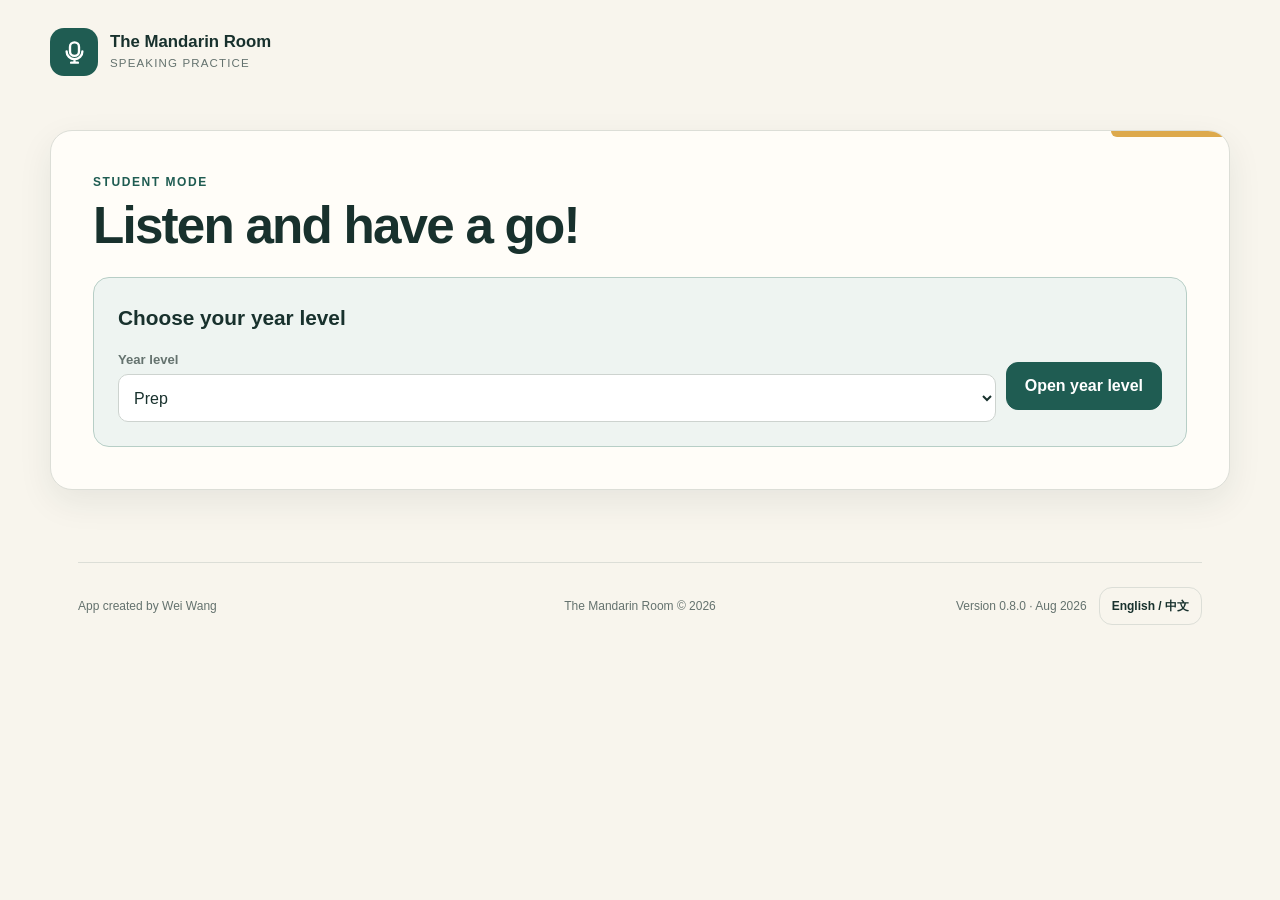
==== commit 6967e2de: "Show vocabulary Teacher Voice controls" ====
--- a/student.html
+++ b/student.html
@@ -3,7 +3,7 @@
 <head>
   <meta charset="utf-8"><meta name="viewport" content="width=device-width, initial-scale=1">
   <meta name="theme-color" content="#f8f5ed">
-  <title>Student Mode</title><link rel="stylesheet" href="css/styles.css">
+  <title>Student Mode</title><link rel="stylesheet" href="css/styles.css?v=pinyin-collision-1">
 </head>
 <body class="student-page">
   <header class="student-site-header">
@@ -59,5 +59,5 @@
     </section>
   </main>
   <footer class="student-footer"><span>App created by Wei Wang</span><span>The Mandarin Room © 2026</span><span class="landing-footer-tools"><span data-app-version></span><button class="landing-footer-language" data-language-toggle type="button">English / 中文</button></span></footer>
-  <script type="module" src="js/footer.js"></script><script type="module" src="js/student.js"></script>
+  <script type="module" src="js/footer.js"></script><script type="module" src="js/student.js?v=vocabulary-teacher-voice-1"></script>
 </body></html>
--- a/css/styles.css
+++ b/css/styles.css
@@ -9,6 +9,9 @@
 .practice-editor{border-left:5px solid var(--blue)}.practice-editor[data-practice="challenge"]{border-left-color:#7b4bb7}.practice-audio{margin:24px 0;padding:18px;border:1px solid var(--line);border-radius:14px}.student-practice-grid{display:grid;gap:18px;margin-top:18px}.practice-card{padding:clamp(16px,3vw,24px);border:2px solid var(--line);border-radius:18px;background:var(--paper)}.practice-card>.eyebrow{margin-bottom:4px}.practice-card .meaning-panel{margin-bottom:16px}
 @media(prefers-color-scheme:dark){.practice-card,.practice-audio{background:#111b27}}
 .vocabulary-editor{margin:24px 0;padding:18px;border:1px solid var(--line);border-radius:14px}.vocabulary-controls{display:grid;grid-template-columns:minmax(190px,.8fr) minmax(220px,1fr);gap:12px;align-items:end}.vocabulary-rows{display:grid;gap:10px;margin:14px 0}.vocabulary-row{display:grid;grid-template-columns:repeat(5,minmax(110px,1fr)) auto;gap:8px;align-items:end;padding:12px;border:1px solid var(--line);border-radius:12px;background:#fbfcfe}.vocabulary-row .field input{margin-top:5px}.student-vocabulary{margin:18px 0;padding:16px;border:2px solid var(--line);border-radius:16px}.student-vocabulary h3{margin:0 0 12px}.vocabulary-grid{display:grid;grid-template-columns:repeat(auto-fit,minmax(135px,1fr));gap:10px}.vocabulary-card{display:grid;border:2px solid var(--line);border-radius:14px;overflow:hidden;background:var(--paper)}.vocabulary-card.selected{border-color:var(--blue);box-shadow:0 0 0 2px var(--blue)}.vocabulary-choice,.vocabulary-listen{border:0;background:transparent;color:var(--ink);font:inherit;cursor:pointer}.vocabulary-choice{min-height:132px;padding:10px;display:flex;flex-direction:column;align-items:center;justify-content:center;gap:3px}.vocabulary-choice img{width:72px;height:54px;object-fit:cover;border-radius:8px}.vocabulary-visual{font-size:2rem}.vocabulary-choice strong{font-size:1.45rem}.vocabulary-listen{min-height:44px;border-top:1px solid var(--line);font-weight:750}.restore-example{margin-top:12px}.teacher-model-note{font-weight:700}
+.vocabulary-setup-grid{display:grid;grid-template-columns:repeat(3,minmax(0,1fr));gap:16px;align-items:end;margin:14px 0}.vocabulary-source-field,.vocabulary-set-field,.vocabulary-target-field{min-width:0;max-width:none}.vocabulary-source-field select,.vocabulary-set-field select,.vocabulary-target-field select{width:100%}.vocabulary-library-status{margin:8px 0}.vocabulary-row input:disabled{opacity:1;background:var(--blue-soft);color:var(--ink)}
+@media(max-width:899px){.vocabulary-setup-grid{grid-template-columns:1fr}}
+.vocabulary-retry{min-height:36px;padding:6px 10px}
 @media(max-width:810px){.vocabulary-row{grid-template-columns:repeat(2,minmax(0,1fr))}.vocabulary-row .row-actions{grid-column:1/-1}}
 @media(max-width:600px){.vocabulary-controls,.vocabulary-row{grid-template-columns:1fr}.vocabulary-row .row-actions{grid-column:auto}.vocabulary-grid{grid-template-columns:repeat(2,minmax(0,1fr))}}
 @media(max-width:360px){.vocabulary-grid{grid-template-columns:1fr}}
@@ -21,14 +24,14 @@
 .teacher-page-header{grid-template-columns:auto 1fr minmax(390px,500px)}.teacher-auth-panel{max-width:500px;flex-direction:row;align-items:center;justify-content:flex-end;gap:12px}.teacher-auth-copy{flex:1 1 190px;max-width:320px}.teacher-auth-panel .small{margin:0}.teacher-auth-panel [hidden]{display:none}.teacher-auth-panel .button-row{flex:0 0 auto}@media(max-width:860px){.teacher-page-header{grid-template-columns:auto minmax(0,1fr)}.teacher-auth-panel{width:min(100%,500px)}}@media(max-width:560px){.teacher-auth-panel{max-width:100%;flex-wrap:wrap;justify-content:flex-end}.teacher-auth-copy{flex-basis:100%;max-width:100%}}
 
 /* Student practice refinement: compact controls, continuous Hanzi and vocabulary list. */
-.student-shell{max-width:1180px}.student-practice-grid{gap:0}.practice-card{border:0;border-radius:0}.practice-card+.practice-card{margin-top:24px;padding-top:32px;border-top:1px solid var(--line)}.student-practice-layout{display:grid;gap:18px}.practice-main{min-width:0}.practice-main .student-controls{justify-content:flex-start;margin:0 0 14px}.practice-main .sentence-units{gap:0;align-items:flex-start;overflow:visible;padding:22px 14px 18px}.practice-main .word-unit{position:relative;display:inline-block;min-width:0;padding:1.55rem 0 0;border:0;border-radius:7px;line-height:1;text-align:center}.practice-main .word-pinyin{position:absolute;top:.2rem;left:50%;transform:translateX(-50%);width:max-content;max-width:none;white-space:nowrap;font-size:clamp(1rem,2vw,1.25rem);line-height:1.2}.practice-main .word-hanzi,.sentence-punctuation{font-size:clamp(2rem,4vw,2.5rem);font-weight:750;line-height:1.25}.practice-main .word-unit.selected{border:0;box-shadow:0 0 0 3px #8b6414;background:var(--selected);z-index:1}.sentence-punctuation{display:inline-block;padding-top:1.55rem}.meaning-popover{position:fixed;z-index:1000;max-width:min(260px,calc(100vw - 20px));padding:8px 12px;border-radius:9px;background:#172b3f;color:#fff;font-size:.95rem;font-weight:750;line-height:1.35;box-shadow:0 5px 18px rgba(0,0,0,.28);pointer-events:none}.student-vocabulary{min-width:0;margin:0;padding:12px;border:0;border-radius:0}.vocabulary-list{display:grid;gap:0}.vocabulary-list-row{display:grid;grid-template-columns:minmax(0,1fr) 44px;align-items:stretch;border:0;border-radius:0;background:transparent}.vocabulary-list-row.selected{box-shadow:none;background:var(--blue-soft)}.vocabulary-list-row.selected .vocabulary-choice::before{content:"✓";align-self:center;font-weight:900;color:var(--blue-dark)}.vocabulary-choice{min-width:0;min-height:44px;padding:4px 6px;display:grid;grid-template-columns:auto minmax(0,1fr);gap:5px;align-items:center;text-align:left}.vocabulary-text{min-width:0;display:flex;flex-direction:column;line-height:1.15;overflow-wrap:anywhere}.vocabulary-text strong{font-size:1rem;font-weight:800}.vocabulary-text>span{margin-top:1px;color:var(--muted);font-size:.625rem;font-weight:750;line-height:1.25}.vocabulary-listen{width:44px;min-height:44px;border:0;font-size:1rem}.restore-example{width:100%;margin-top:8px;border:0}.teacher-model-note{overflow-wrap:anywhere}
+.student-shell{max-width:1180px}.student-practice-grid{gap:0}.practice-card{border:0;border-radius:0}.practice-card+.practice-card{margin-top:24px;padding-top:32px;border-top:1px solid var(--line)}.student-practice-layout{display:grid;gap:18px}.practice-main{min-width:0}.practice-main .student-controls{justify-content:flex-start;margin:0 0 14px}.practice-main .sentence-units{gap:0;align-items:flex-start;overflow:visible;padding:22px 14px 18px}.practice-main .word-unit{position:relative;display:inline-block;min-width:0;padding:1.55rem 0 0;border:0;border-radius:7px;line-height:1;text-align:center}.practice-main .word-pinyin{position:absolute;top:.2rem;left:50%;transform:translateX(-50%);width:max-content;max-width:none;white-space:nowrap;font-size:clamp(1rem,2vw,1.25rem);line-height:1.2}.practice-main .word-hanzi,.sentence-punctuation{font-size:clamp(2rem,4vw,2.5rem);font-weight:750;line-height:1.25}.practice-main .word-unit.selected{border:0;box-shadow:0 0 0 3px #8b6414;background:var(--selected);z-index:1}.sentence-punctuation{display:inline-block;padding-top:1.55rem}.meaning-popover{position:fixed;z-index:1000;max-width:min(260px,calc(100vw - 20px));padding:8px 12px;border-radius:9px;background:#172b3f;color:#fff;font-size:.95rem;font-weight:750;line-height:1.35;box-shadow:0 5px 18px rgba(0,0,0,.28);pointer-events:none}.student-vocabulary{min-width:0;margin:0;padding:12px;border:0;border-radius:0}.vocabulary-list{display:grid;gap:0}.vocabulary-list-row{display:grid;grid-template-columns:minmax(0,1fr) auto;align-items:stretch;border:0;border-radius:0;background:transparent}.vocabulary-item-voices{display:flex;align-items:stretch}.vocabulary-list-row.selected{box-shadow:none;background:var(--blue-soft)}.vocabulary-list-row.selected .vocabulary-choice::before{content:"✓";align-self:center;font-weight:900;color:var(--blue-dark)}.vocabulary-choice{min-width:0;min-height:44px;padding:4px 6px;display:grid;grid-template-columns:auto minmax(0,1fr);gap:5px;align-items:center;text-align:left}.vocabulary-text{min-width:0;display:flex;flex-direction:column;line-height:1.15;overflow-wrap:anywhere}.vocabulary-text strong{font-size:1rem;font-weight:800}.vocabulary-text>span{margin-top:1px;color:var(--muted);font-size:.625rem;font-weight:750;line-height:1.25}.vocabulary-listen{width:44px;min-height:44px;border:0;font-size:1rem}.vocabulary-teacher-listen{font-size:1.15rem}.restore-example{width:100%;margin-top:8px;border:0}.teacher-model-note{overflow-wrap:anywhere}
 @media(min-width:900px){.practice-card.has-vocabulary .student-practice-layout{grid-template-columns:minmax(0,3fr) minmax(220px,1fr)}.practice-card{padding:20px}.practice-main .student-controls .button{min-width:96px;padding-inline:13px}}
 @media(max-width:899px){.student-practice-layout{grid-template-columns:1fr}.student-vocabulary{margin-top:4px}.vocabulary-list{grid-template-columns:repeat(2,minmax(0,1fr))}}
 @media(max-width:599px){.practice-main .student-controls .button{flex:1 1 42%;min-width:0}.practice-main .sentence-units{padding-inline:8px}.practice-main .word-pinyin{font-size:1rem}.practice-main .word-hanzi,.sentence-punctuation{font-size:2rem}.vocabulary-list{grid-template-columns:1fr}}
 @media(prefers-color-scheme:dark){.vocabulary-list-row{background:#111b27}.meaning-popover{background:#e7edf4;color:#0b131d}}
 
 /* Shared year-level layout: lesson identity above the card and sentence below its title. */
-.student-page-overview{display:flex;margin:0 4px 22px;align-items:flex-end;justify-content:space-between;gap:24px}.student-page-overview[hidden],.student-page .room-badge[hidden]{display:none}.student-page-overview h1{margin:.35rem 0 0;color:#18312d;font-size:clamp(1.5667rem,3.333vw,2.8333rem);font-weight:720;line-height:1.02;letter-spacing:-.045em}.student-page-badge{flex:0 0 auto;margin:0 0 5px;padding:7px 14px;border-radius:999px;background:#1f5c52;color:#fff;font-size:.82rem;font-weight:800;letter-spacing:.03em}.student-page #studentCardIntro>h1{margin:.35rem 0 1.35rem;color:#18312d;font-size:clamp(2rem,4vw,3.4rem);font-weight:720;letter-spacing:-.035em}.student-title-sentence{margin:2px 0 18px}.student-title-sentence .sentence-units{justify-content:center;gap:0;padding:17px 0 10px;overflow:visible;background:transparent;border-radius:0}.student-title-sentence .word-unit{position:relative;display:inline-block;min-width:0;padding:1.35rem 0 0;border:0;border-radius:7px;line-height:1;text-align:center}.student-title-sentence .word-pinyin{position:absolute;top:.05rem;left:50%;transform:translateX(-50%);width:max-content;white-space:nowrap;color:#35695f;font-size:clamp(1rem,2vw,1.25rem);line-height:1.2}.student-title-sentence .word-hanzi,.student-title-sentence .sentence-punctuation{font-size:clamp(2rem,4vw,2.5rem);font-weight:750;line-height:1.25}.student-title-sentence .sentence-punctuation{padding-top:1.35rem}.student-title-sentence .word-unit.selected{border:0;background:#f6e8bd;box-shadow:0 0 0 3px #8b6414;z-index:1}@media(max-width:620px){.student-page-overview{margin-bottom:18px;align-items:flex-start;flex-direction:column;gap:13px}.student-page-badge{margin:0}.student-page-overview h1{font-size:clamp(1.5rem,7.333vw,2.1333rem)}.student-title-sentence .word-pinyin{font-size:1rem}.student-title-sentence .word-hanzi,.student-title-sentence .sentence-punctuation{font-size:2rem}}
+.student-page-overview{display:flex;margin:0 4px 22px;align-items:flex-end;justify-content:space-between;gap:24px}.student-page-overview[hidden],.student-page .room-badge[hidden]{display:none}.student-page-overview h1{margin:.35rem 0 0;color:#18312d;font-size:clamp(1.5667rem,3.333vw,2.8333rem);font-weight:720;line-height:1.02;letter-spacing:-.045em}.student-page-badge{flex:0 0 auto;margin:0 0 5px;padding:7px 14px;border-radius:999px;background:#1f5c52;color:#fff;font-size:.82rem;font-weight:800;letter-spacing:.03em}.student-page #studentCardIntro>h1{margin:.35rem 0 1.35rem;color:#18312d;font-size:clamp(2rem,4vw,3.4rem);font-weight:720;letter-spacing:-.035em}.student-title-sentence{margin:2px 0 18px}.student-title-sentence .sentence-units{justify-content:center;gap:0;padding:17px 0 10px;overflow:visible;background:transparent;border-radius:0}.student-title-sentence .word-unit{position:relative;display:inline-block;min-width:0;padding:1.35rem 0 0;border:0;border-radius:7px;line-height:1;text-align:center}.student-title-sentence .word-pinyin{position:absolute;top:.05rem;left:50%;transform:translateX(calc(-50% + var(--pinyin-shift,0px)));width:max-content;white-space:nowrap;color:#35695f;font-size:clamp(1rem,2vw,1.25rem);line-height:1.2}.student-title-sentence .word-hanzi,.student-title-sentence .sentence-punctuation{font-size:clamp(2rem,4vw,2.5rem);font-weight:750;line-height:1.25}.student-title-sentence .sentence-punctuation{padding-top:1.35rem}.student-title-sentence .word-unit.selected{border:0;background:#f6e8bd;box-shadow:0 0 0 3px #8b6414;z-index:1}@media(max-width:620px){.student-page-overview{margin-bottom:18px;align-items:flex-start;flex-direction:column;gap:13px}.student-page-badge{margin:0}.student-page-overview h1{font-size:clamp(1.5rem,7.333vw,2.1333rem)}.student-title-sentence .word-pinyin{font-size:1rem}.student-title-sentence .word-hanzi,.student-title-sentence .sentence-punctuation{font-size:2rem}}
 
 /* Vocabulary Library-inspired Speaking Practice home. */
 .landing-page{min-height:100vh;background:#f8f5ed;color:#18312d;font-family:Inter,ui-sans-serif,-apple-system,BlinkMacSystemFont,"Segoe UI",sans-serif;color-scheme:light}.landing-site-header{display:flex;width:min(100% - 56px,1180px);margin:0 auto;padding:28px 0 10px;align-items:center;justify-content:space-between;gap:28px}.landing-brand{display:inline-flex;align-items:center;gap:12px;color:#18312d;text-decoration:none}.landing-brand-mark{display:grid;width:48px;height:48px;place-items:center;border-radius:14px;background:#1f5c52;color:#fff;font:700 26px Georgia,"Times New Roman",serif}.landing-brand-copy strong,.landing-brand-copy small{display:block}.landing-brand-copy strong{font-size:1.05rem;line-height:1.25}.landing-brand-copy small{margin-top:2px;color:#64726e;font-size:.72rem;letter-spacing:.1em;text-transform:uppercase}.landing-header-actions{display:flex;align-items:center;justify-content:flex-end;gap:18px}.landing-page .version{color:#64726e;font-size:.8rem;font-weight:650}.landing-page .landing-language-button{min-width:132px;min-height:46px;padding:8px 15px;border:1px solid #dcded7;border-radius:13px;background:transparent;color:#18312d;font-weight:750;transition:transform .15s,background .15s}.landing-page .landing-language-button:hover{transform:translateY(-1px);background:#fffdf8}.landing-main{width:min(100% - 56px,1180px);margin:0 auto;padding:62px 0 86px}.landing-hero{max-width:none;text-align:left}.landing-hero .eyebrow{margin:0 0 10px;color:#1f5c52;font-size:.75rem;letter-spacing:.13em}.landing-hero h1{max-width:900px;margin:0;font-size:clamp(3rem,6.4vw,5.2rem);font-weight:720;line-height:1.02;letter-spacing:-.045em}.landing-intro{max-width:620px;margin:22px 0 0;color:#64726e;font-size:1.18rem}.landing-mode-grid{display:grid;grid-template-columns:repeat(2,minmax(0,1fr));gap:18px;margin:48px 0 24px}.landing-mode-card{--mode-accent:#1f5c52;position:relative;display:flex;min-height:250px;padding:28px;overflow:hidden;flex-direction:column;align-items:flex-start;border:1px solid #dcded7;border-radius:20px;background:#fffdf8;color:#18312d;text-decoration:none;box-shadow:0 12px 34px rgba(24,49,45,.08);transition:transform .18s,border-color .18s,box-shadow .18s}.landing-mode-card::before{content:"";position:absolute;top:0;right:0;width:104px;height:6px;border-radius:0 0 0 6px;background:var(--mode-accent)}.landing-student-card{--mode-accent:#dda94c}.landing-mode-card-top{display:flex;width:100%;margin-bottom:28px;align-items:center;justify-content:space-between}.landing-mode-symbol{display:grid;width:54px;height:54px;place-items:center;border-radius:16px;background:#1f5c52;color:#fff;font:700 25px Georgia,"Times New Roman",serif}.landing-student-card .landing-mode-symbol{background:#dda94c;color:#18312d}.landing-mode-arrow{display:grid;width:40px;height:40px;place-items:center;border:1px solid #dcded7;border-radius:50%;color:#1f5c52;font-size:1.25rem;transition:transform .18s,background .18s}.landing-mode-card strong{margin-top:auto;font-size:1.65rem;line-height:1.15}.landing-mode-card>span:last-child{max-width:470px;margin-top:10px;color:#64726e;font-size:.98rem}.landing-mode-card:hover{transform:translateY(-3px);border-color:var(--mode-accent);box-shadow:0 18px 42px rgba(24,49,45,.12)}.landing-mode-card:hover .landing-mode-arrow{transform:translateX(3px);background:#eef4f1}.landing-page .privacy{margin:22px 0 0;color:#64726e;font-size:.88rem}.landing-page :focus-visible{outline:3px solid #e5b757;outline-offset:3px}.landing-footer{display:grid;width:min(100% - 56px,1124px);margin:0 auto;padding:24px 0 34px;grid-template-columns:1fr auto 1fr;align-items:center;gap:24px;border-top:1px solid #dcded7;color:#64726e;font-size:.75rem;letter-spacing:.01em}.landing-footer span:nth-child(2){text-align:center}.landing-footer span:last-child{text-align:right}@media(max-width:720px){.landing-site-header{width:min(100% - 36px,1180px);padding-top:20px;align-items:flex-start;flex-direction:column;gap:18px}.landing-header-actions{width:100%;justify-content:space-between}.landing-main{width:min(100% - 36px,1180px);padding:42px 0 64px}.landing-hero h1{font-size:clamp(2.65rem,13vw,4.2rem)}.landing-mode-grid{grid-template-columns:1fr;margin-top:36px}.landing-mode-card{min-height:220px;padding:24px}.landing-footer{width:min(100% - 36px,1124px);grid-template-columns:1fr;gap:5px;text-align:center}.landing-footer span:last-child{text-align:center}}@media(prefers-reduced-motion:reduce){.landing-page *{transition:none!important}}
@@ -38,3 +41,6 @@
 
 /* Green and cream student year-level pages. */
 body.student-page{--ink:#18312d;--muted:#64726e;--blue:#1f5c52;--blue-dark:#173f3a;--blue-soft:#eef4f1;--paper:#fffdf8;--line:#dcded7;--focus:#e5b757;--selected:#f6e8bd;--shadow:0 12px 34px rgba(24,49,45,.08);min-height:100vh;background:#f8f5ed;color:#18312d;color-scheme:light;font-family:Inter,ui-sans-serif,-apple-system,BlinkMacSystemFont,"Segoe UI",sans-serif}.student-site-header{display:flex;width:min(100% - 56px,1180px);margin:0 auto;padding:28px 0 10px;align-items:center;justify-content:space-between;gap:28px}.student-header-actions{display:flex;align-items:center;justify-content:flex-end;gap:12px}.student-home-link,.student-language-button{min-height:44px;padding:0 15px;border:1px solid #dcded7;border-radius:13px;background:transparent;color:#18312d;font:inherit;font-weight:750;text-decoration:none;cursor:pointer;display:inline-flex;align-items:center;justify-content:center}.student-home-link{border-color:transparent}.student-home-link:hover,.student-language-button:hover{background:#fffdf8}.green-student-shell{width:min(100% - 56px,1180px);max-width:1180px;margin:0 auto;padding:44px 0 72px}.student-page .student-card{position:relative;margin:0;padding:clamp(24px,4vw,42px);overflow:hidden;border:1px solid #dcded7;border-radius:22px;background:#fffdf8;box-shadow:0 12px 34px rgba(24,49,45,.08)}.student-page .student-card::before{content:"";position:absolute;top:0;right:0;width:118px;height:6px;border-radius:0 0 0 6px;background:#dda94c}.student-page .student-card>h1{margin:.35rem 0 1.35rem;color:#18312d;font-size:clamp(2rem,4vw,3.4rem);font-weight:720;letter-spacing:-.035em}.student-page .eyebrow{color:#1f5c52;font-size:.75rem;letter-spacing:.13em}.student-page .room-entry,.student-page .waiting{margin:22px 0 0;padding:24px;border:1px solid #b7cec6;border-radius:16px;background:#eef4f1}.student-page .room-entry h2,.student-page .waiting h2{color:#18312d}.student-page select{border:1px solid #cdd3cf;background:#fff;color:#18312d}.student-page .room-badge{margin:0 0 8px;padding:6px 12px;background:#1f5c52;color:#fff;font-size:.8rem;letter-spacing:.03em}.student-page .practice-card{background:transparent}.student-page .practice-card+.practice-card{border-color:#dcded7}.student-page .practice-card h2{color:#18312d;font-size:clamp(1.35rem,2.5vw,1.85rem)}.student-page .voice-choices{color:#64726e;font-size:.9rem;font-weight:650}.student-page .chip{border:1px solid #cdd3cf;background:#fffdf8;color:#18312d}.student-page .chip.active{border-color:#1f5c52;background:#eef4f1;box-shadow:0 0 0 1px #1f5c52}.student-page .button{border:1px solid #1f5c52;background:#1f5c52;color:#fff}.student-page .button:hover:not(:disabled){background:#173f3a}.student-page .button.secondary,.student-page .button.quiet{border-color:#cdd3cf;background:transparent;color:#18312d}.student-page .button.secondary:hover:not(:disabled),.student-page .button.quiet:hover:not(:disabled){background:#eef4f1}.student-page .button.danger{border-color:#a34842;background:#a34842;color:#fff}.student-page .button.danger:hover:not(:disabled){background:#833a35}.student-page .sentence-units{background:#eef4f1}.student-page .word-pinyin{color:#35695f}.student-page .word-unit.selected{background:#f6e8bd}.student-page .student-vocabulary h3{color:#18312d}.student-page .vocabulary-list-row{background:transparent}.student-page .vocabulary-list-row.selected{background:#eef4f1}.student-page .vocabulary-list-row.selected .vocabulary-choice::before{color:#1f5c52}.student-page .vocabulary-choice,.student-page .vocabulary-listen{color:#18312d}.student-page .vocabulary-listen:hover{background:#eef4f1}.student-page .restore-example{color:#18312d}.student-page .privacy{margin:30px 20px 0;color:#64726e;font-size:.86rem}.student-page .status{color:#35695f}.student-page .status.error{color:#a34842}.student-page :focus-visible{outline:3px solid #e5b757;outline-offset:3px}.student-footer{display:grid;width:min(100% - 56px,1124px);margin:0 auto;padding:24px 0 34px;grid-template-columns:1fr auto 1fr;align-items:center;gap:24px;border-top:1px solid #dcded7;color:#64726e;font-size:.75rem}.student-footer span:nth-child(2){text-align:center}.student-footer span:last-child{text-align:right}@media(max-width:720px){.student-site-header{width:min(100% - 36px,1180px);padding-top:20px;align-items:flex-start;flex-direction:column;gap:18px}.student-header-actions{width:100%;justify-content:space-between}.green-student-shell{width:min(100% - 36px,1180px);padding:32px 0 56px}.student-page .student-card{padding:22px 18px}.student-page .practice-card{padding-inline:0}.student-page .privacy{margin-inline:0}.student-footer{width:min(100% - 36px,1124px);grid-template-columns:1fr;gap:5px;text-align:center}.student-footer span:last-child{text-align:center}}@media(max-width:420px){.student-header-actions{align-items:stretch;flex-direction:column}.student-home-link,.student-language-button{width:100%}}
+
+/* Keep the complete practice flow beside Key vocabulary on every year-level page. */
+@media(min-width:900px){.practice-card.has-vocabulary .student-practice-layout{grid-template-columns:minmax(0,2fr) minmax(0,1fr);gap:clamp(28px,3.5vw,42px);align-items:start}.practice-card.has-vocabulary .practice-main{min-width:0}.practice-card.has-vocabulary .student-vocabulary{padding:0}.practice-main>.eyebrow{margin-top:0}.practice-main>.student-title-sentence{margin-bottom:20px}}
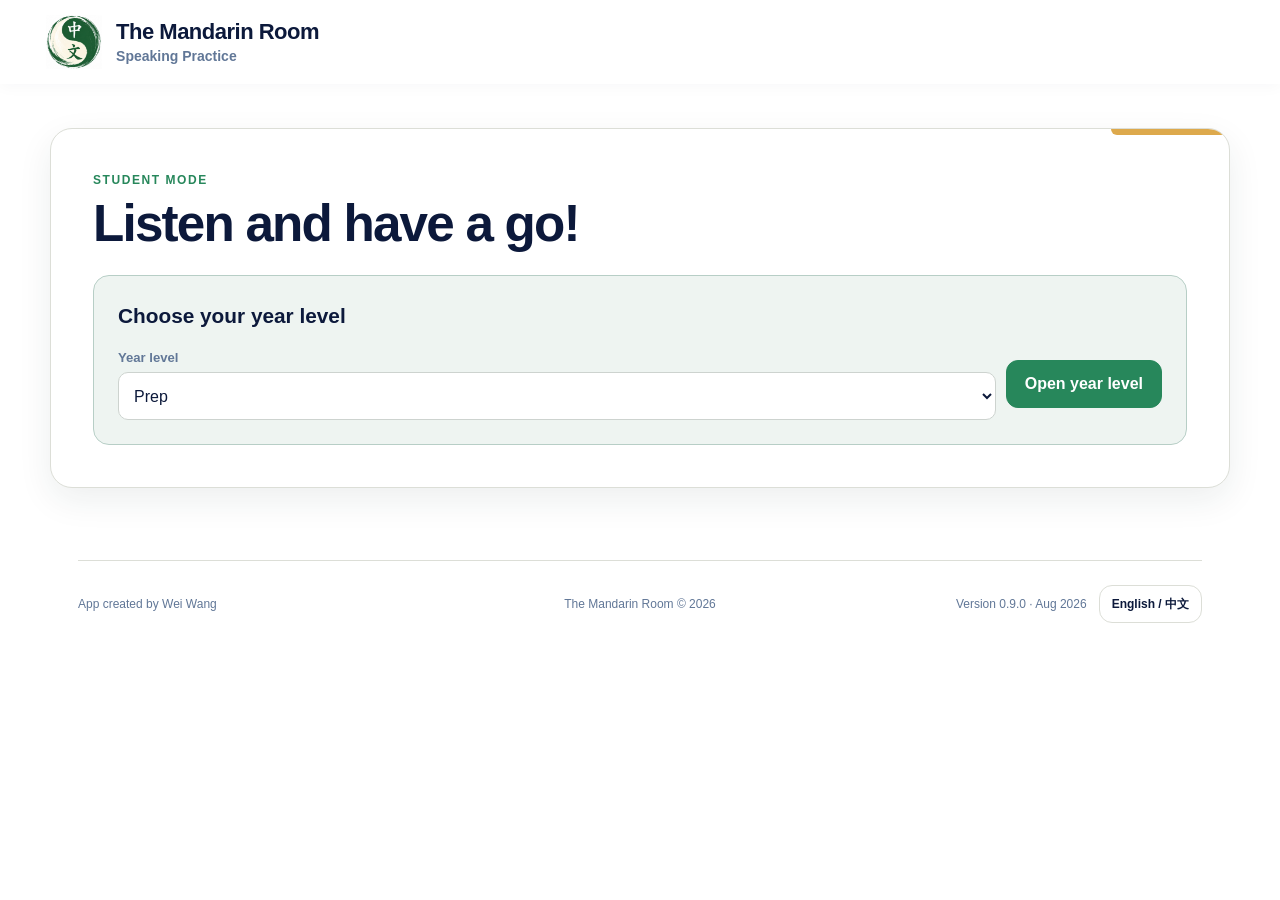
==== commit 6678f84b: "Apply The Mandarin Room brand to Speaking Practice - Replace the microphone tile with the official Y" ====
--- a/student.html
+++ b/student.html
@@ -2,17 +2,18 @@
 <html lang="en">
 <head>
   <meta charset="utf-8"><meta name="viewport" content="width=device-width, initial-scale=1">
-  <meta name="theme-color" content="#f8f5ed">
-  <title>Student Mode</title><link rel="stylesheet" href="css/styles.css?v=pinyin-collision-1">
+  <meta name="theme-color" content="#ffffff">
+  <title>Student Mode</title><link rel="icon" href="assets/brand/emblem-header.png" type="image/png"><link rel="stylesheet" href="css/styles.css?v=ui-speaking-1">
 </head>
 <body class="student-page">
   <header class="student-site-header">
-    <a class="landing-brand" href="index.html" aria-label="Speaking Practice home">
-      <span class="landing-brand-mark" aria-hidden="true">
-        <svg viewBox="0 0 24 24" role="img"><rect x="8" y="3" width="8" height="12" rx="4"></rect><path d="M5 11a7 7 0 0 0 14 0M12 18v3M9 21h6"></path></svg>
+    <div class="tmr-brand">
+      <a class="tmr-emblem-link" href="https://themandarinroom.github.io/vocabularylibrary/" tabindex="-1" aria-hidden="true"><img class="tmr-emblem" src="assets/brand/emblem-header.png" width="56" height="53" alt=""></a>
+      <span class="tmr-brand-text">
+        <a class="tmr-home-link" href="https://themandarinroom.github.io/vocabularylibrary/">The Mandarin Room</a>
+        <a class="tmr-app-link" href="index.html">Speaking Practice</a>
       </span>
-      <span class="landing-brand-copy"><strong>The Mandarin Room</strong><small>Speaking Practice</small></span>
-    </a>
+    </div>
   </header>
   <main class="student-shell green-student-shell">
     <section id="studentPageOverview" class="student-page-overview" hidden aria-labelledby="studentPageHeading">
--- a/css/styles.css
+++ b/css/styles.css
@@ -1,13 +1,15 @@
-:root{--ink:#19324a;--muted:#5d6c78;--blue:#2457c5;--blue-dark:#174094;--blue-soft:#edf3ff;--red:#b4232f;--paper:#fff;--line:#cfdae5;--focus:#ffbf47;--selected:#fff4ce;--shadow:0 10px 30px rgba(30,55,80,.1)}
-*{box-sizing:border-box}body{margin:0;background:#f4f7fa;color:var(--ink);font-family:-apple-system,BlinkMacSystemFont,"Segoe UI",sans-serif;line-height:1.5}.shell{width:min(100% - 28px,980px);margin:0 auto;padding:22px 0 56px}.student-shell{max-width:820px}.topbar{display:flex;align-items:center;justify-content:space-between;gap:14px;margin-bottom:18px}.page-header{flex-wrap:wrap}.header-actions,.button-row{display:flex;align-items:center;flex-wrap:wrap;gap:10px}.card{background:var(--paper);border:1px solid #e5ebf1;border-radius:20px;padding:clamp(20px,4vw,34px);margin-bottom:18px;box-shadow:var(--shadow)}h1{margin:.2rem 0 .6rem;font-size:clamp(1.8rem,4vw,2.5rem);line-height:1.15}h2{margin:0 0 16px;font-size:1.3rem}.eyebrow{margin:0;color:var(--blue-dark);font-weight:800;text-transform:uppercase;letter-spacing:.08em;font-size:.78rem}.version{font-weight:750;color:var(--muted)}.language-button,.button,.mode-card,.chip{min-height:48px;border-radius:12px;font:inherit;font-weight:750;cursor:pointer;touch-action:manipulation}.language-button{min-width:140px;padding:10px 16px;border:2px solid var(--blue);background:white;color:var(--blue-dark)}.button{border:2px solid var(--blue);padding:10px 18px;background:var(--blue);color:white;text-decoration:none;display:inline-flex;align-items:center;justify-content:center}.button.secondary{background:white;color:var(--blue-dark)}.button.quiet{border-color:#798795;background:white;color:var(--ink)}.button.danger{border-color:var(--red);background:var(--red)}button:disabled,.button:disabled{opacity:.42;cursor:not-allowed}.text-link{color:var(--blue-dark);font-weight:750;text-decoration:none;padding:10px 0}.hero{text-align:center;padding-block:clamp(32px,8vw,64px)}.mode-grid{display:grid;grid-template-columns:repeat(2,1fr);gap:16px;margin:30px auto;max-width:700px}.mode-card{display:flex;flex-direction:column;gap:6px;align-items:center;justify-content:center;min-height:180px;padding:24px;border:2px solid var(--line);background:#fff;color:var(--ink);text-decoration:none}.mode-card:hover{border-color:var(--blue);background:var(--blue-soft)}.mode-icon{font-size:2rem}.privacy{color:var(--muted);font-size:.94rem}.small{margin:.25rem 0;color:var(--muted);font-size:.9rem}.publish-toolbar{display:flex;gap:12px;align-items:end;flex-wrap:wrap;margin:24px 0}.field>span,.field>label{display:block;margin-bottom:5px;font-size:.82rem;font-weight:800;color:var(--muted)}.field.compact{min-width:180px}.grow{flex:1 1 240px}select,input[type=text]{width:100%;min-height:48px;border:2px solid var(--line);border-radius:10px;padding:9px 11px;font:inherit;color:var(--ink);background:white}.auth-panel{display:flex;justify-content:space-between;align-items:center;gap:16px;padding:16px;border:2px solid var(--line);border-radius:14px;background:#fbfcfe;margin-bottom:22px}.word-editor{display:grid;gap:12px;margin-bottom:16px}.word-row{display:grid;grid-template-columns:1.1fr 1.4fr 1.4fr auto;gap:10px;align-items:end;padding:14px;border:1px solid var(--line);border-radius:14px;background:#fbfcfe}.field label{display:block;margin-bottom:5px;font-size:.82rem;font-weight:800;color:var(--muted)}.field label input{margin-top:5px}.row-actions{display:flex;gap:6px}.icon-button{width:44px;height:44px;border:2px solid var(--line);border-radius:10px;background:white;color:var(--ink);font-size:1.05rem;cursor:pointer}.icon-button.delete{color:var(--red)}.setting-grid{display:grid;grid-template-columns:repeat(2,1fr);gap:10px;margin-bottom:20px}.check-row,.radio-row{display:flex;align-items:center;gap:10px;min-height:48px;font-weight:650}.check-row input,.radio-row input{width:22px;height:22px;accent-color:var(--blue)}fieldset{border:1px solid var(--line);border-radius:14px;margin:0 0 20px;padding:12px 16px}legend{padding:0 7px;font-weight:800}.range-row{display:grid;grid-template-columns:auto 1fr auto;align-items:center;gap:14px;font-weight:750}.range-row input{width:100%}.status{min-height:1.5em;font-weight:750;margin:12px 0 0}.saved{color:#35633b}.error{color:var(--red)}.publish-card{display:grid;grid-template-columns:1fr auto;align-items:center;gap:12px}.publish-card .status{grid-column:1/-1}.publish-button{min-width:190px}.sentence-units{display:flex;align-items:flex-start;justify-content:center;flex-wrap:wrap;gap:8px;padding:24px 12px;background:var(--blue-soft);border-radius:18px}.word-unit{display:grid;grid-template-rows:minmax(1.5em,auto) auto;min-width:66px;padding:8px 10px;border:3px solid transparent;border-radius:12px;text-align:center;background:transparent;color:var(--ink);font:inherit;cursor:default}.word-unit.interactive{cursor:pointer}.word-pinyin{font-size:1.05rem;font-weight:750;color:#31518f;letter-spacing:.03em}.word-hanzi{font-size:clamp(2rem,7vw,3.3rem);font-weight:750;line-height:1.3}.word-unit.selected{background:var(--selected);border-color:#8b6414;box-shadow:0 0 0 2px white inset}.word-unit.selected .word-hanzi,.word-unit.selected .word-pinyin{font-weight:900}.meaning-panel{min-height:122px;margin:16px 0 24px;padding:18px;border:2px solid var(--line);border-radius:14px;background:white;display:flex;align-items:center;justify-content:center;text-align:center}.meaning-prompt{color:var(--muted);font-weight:700}.meaning-content{display:grid;grid-template-columns:repeat(3,minmax(80px,1fr));width:100%;gap:12px;align-items:center}.meaning-content strong{font-size:1.6rem}.meaning-content span{font-size:1.05rem}.voice-choices{display:flex;gap:8px;align-items:center;flex-wrap:wrap;margin:14px 0}.chip{min-height:44px;padding:8px 14px;border:2px solid var(--line);background:white;color:var(--ink)}.chip.active{border-color:var(--blue);background:var(--blue-soft);box-shadow:0 0 0 2px var(--blue)}.student-controls{justify-content:center;margin-top:8px}.student-controls .button{min-width:110px}.teacher-preview .meaning-panel{margin-bottom:0}.room-entry,.waiting{padding:24px;border:2px solid var(--line);border-radius:16px;background:var(--blue-soft);margin:18px 0}.waiting{text-align:center}.waiting-icon{font-size:2rem}.room-badge{display:inline-block;padding:5px 10px;border-radius:999px;background:#e4ebf5;font-weight:800}:focus-visible{outline:4px solid var(--focus);outline-offset:3px}
+@import url("tmr-tokens.css?v=1");
+@import url("tmr-brand.css?v=1");
+:root{--ink:#0c193b;--muted:#617797;--blue:#27875b;--blue-dark:#1f704d;--blue-soft:#eef4f1;--red:#b4232f;--paper:#fff;--line:#cfdae5;--focus:#ffbf47;--selected:#fff4ce;--shadow:0 10px 30px rgba(30,55,80,.1)}
+*{box-sizing:border-box}body{margin:0;background:#fff;color:var(--ink);font-family:var(--tmr-font-ui,"Avenir Next",Avenir,"Segoe UI",Arial,sans-serif);line-height:1.5}.shell{width:min(100% - 28px,980px);margin:0 auto;padding:22px 0 56px}.student-shell{max-width:820px}.topbar{display:flex;align-items:center;justify-content:space-between;gap:14px;margin-bottom:18px}.page-header{flex-wrap:wrap}.header-actions,.button-row{display:flex;align-items:center;flex-wrap:wrap;gap:10px}.card{background:var(--paper);border:1px solid #e5ebf1;border-radius:20px;padding:clamp(20px,4vw,34px);margin-bottom:18px;box-shadow:var(--shadow)}h1{margin:.2rem 0 .6rem;font-size:clamp(1.8rem,4vw,2.5rem);line-height:1.15}h2{margin:0 0 16px;font-size:1.3rem}.eyebrow{margin:0;color:var(--blue-dark);font-weight:800;text-transform:uppercase;letter-spacing:.08em;font-size:.78rem}.version{font-weight:750;color:var(--muted)}.language-button,.button,.mode-card,.chip{min-height:48px;border-radius:12px;font:inherit;font-weight:750;cursor:pointer;touch-action:manipulation}.language-button{min-width:140px;padding:10px 16px;border:2px solid var(--blue);background:white;color:var(--blue-dark)}.button{border:2px solid var(--blue);padding:10px 18px;background:var(--blue);color:white;text-decoration:none;display:inline-flex;align-items:center;justify-content:center}.button.secondary{background:white;color:var(--blue-dark)}.button.quiet{border-color:#798795;background:white;color:var(--ink)}.button.danger{border-color:var(--red);background:var(--red)}button:disabled,.button:disabled{opacity:.42;cursor:not-allowed}.text-link{color:var(--blue-dark);font-weight:750;text-decoration:none;padding:10px 0}.hero{text-align:center;padding-block:clamp(32px,8vw,64px)}.mode-grid{display:grid;grid-template-columns:repeat(2,1fr);gap:16px;margin:30px auto;max-width:700px}.mode-card{display:flex;flex-direction:column;gap:6px;align-items:center;justify-content:center;min-height:180px;padding:24px;border:2px solid var(--line);background:#fff;color:var(--ink);text-decoration:none}.mode-card:hover{border-color:var(--blue);background:var(--blue-soft)}.mode-icon{font-size:2rem}.privacy{color:var(--muted);font-size:.94rem}.small{margin:.25rem 0;color:var(--muted);font-size:.9rem}.publish-toolbar{display:flex;gap:12px;align-items:end;flex-wrap:wrap;margin:24px 0}.field>span,.field>label{display:block;margin-bottom:5px;font-size:.82rem;font-weight:800;color:var(--muted)}.field.compact{min-width:180px}.grow{flex:1 1 240px}select,input[type=text]{width:100%;min-height:48px;border:2px solid var(--line);border-radius:10px;padding:9px 11px;font:inherit;color:var(--ink);background:white}.auth-panel{display:flex;justify-content:space-between;align-items:center;gap:16px;padding:16px;border:2px solid var(--line);border-radius:14px;background:#fbfcfe;margin-bottom:22px}.word-editor{display:grid;gap:12px;margin-bottom:16px}.word-row{display:grid;grid-template-columns:1.1fr 1.4fr 1.4fr auto;gap:10px;align-items:end;padding:14px;border:1px solid var(--line);border-radius:14px;background:#fbfcfe}.field label{display:block;margin-bottom:5px;font-size:.82rem;font-weight:800;color:var(--muted)}.field label input{margin-top:5px}.row-actions{display:flex;gap:6px}.icon-button{width:44px;height:44px;border:2px solid var(--line);border-radius:10px;background:white;color:var(--ink);font-size:1.05rem;cursor:pointer}.icon-button.delete{color:var(--red)}.setting-grid{display:grid;grid-template-columns:repeat(2,1fr);gap:10px;margin-bottom:20px}.check-row,.radio-row{display:flex;align-items:center;gap:10px;min-height:48px;font-weight:650}.check-row input,.radio-row input{width:22px;height:22px;accent-color:var(--blue)}fieldset{border:1px solid var(--line);border-radius:14px;margin:0 0 20px;padding:12px 16px}legend{padding:0 7px;font-weight:800}.range-row{display:grid;grid-template-columns:auto 1fr auto;align-items:center;gap:14px;font-weight:750}.range-row input{width:100%}.status{min-height:1.5em;font-weight:750;margin:12px 0 0}.saved{color:#35633b}.error{color:var(--red)}.publish-card{display:grid;grid-template-columns:1fr auto;align-items:center;gap:12px}.publish-card .status{grid-column:1/-1}.publish-button{min-width:190px}.sentence-units{display:flex;align-items:flex-start;justify-content:center;flex-wrap:wrap;gap:8px;padding:24px 12px;background:var(--blue-soft);border-radius:18px}.word-unit{display:grid;grid-template-rows:minmax(1.5em,auto) auto;min-width:66px;padding:8px 10px;border:3px solid transparent;border-radius:12px;text-align:center;background:transparent;color:var(--ink);font:inherit;cursor:default}.word-unit.interactive{cursor:pointer}.word-pinyin{font-size:1.05rem;font-weight:750;color:#31518f;letter-spacing:.03em}.word-hanzi{font-size:clamp(2rem,7vw,3.3rem);font-weight:750;line-height:1.3}.word-unit.selected{background:var(--selected);border-color:#8b6414;box-shadow:0 0 0 2px white inset}.word-unit.selected .word-hanzi,.word-unit.selected .word-pinyin{font-weight:900}.meaning-panel{min-height:122px;margin:16px 0 24px;padding:18px;border:2px solid var(--line);border-radius:14px;background:white;display:flex;align-items:center;justify-content:center;text-align:center}.meaning-prompt{color:var(--muted);font-weight:700}.meaning-content{display:grid;grid-template-columns:repeat(3,minmax(80px,1fr));width:100%;gap:12px;align-items:center}.meaning-content strong{font-size:1.6rem}.meaning-content span{font-size:1.05rem}.voice-choices{display:flex;gap:8px;align-items:center;flex-wrap:wrap;margin:14px 0}.chip{min-height:44px;padding:8px 14px;border:2px solid var(--line);background:white;color:var(--ink)}.chip.active{border-color:var(--blue);background:var(--blue-soft);box-shadow:0 0 0 2px var(--blue)}.student-controls{justify-content:center;margin-top:8px}.student-controls .button{min-width:110px}.teacher-preview .meaning-panel{margin-bottom:0}.room-entry,.waiting{padding:24px;border:2px solid var(--line);border-radius:16px;background:var(--blue-soft);margin:18px 0}.waiting{text-align:center}.waiting-icon{font-size:2rem}.room-badge{display:inline-block;padding:5px 10px;border-radius:999px;background:#e4ebf5;font-weight:800}:focus-visible{outline:4px solid var(--focus);outline-offset:3px}
 @media (hover:hover){.word-unit.hover-enabled:hover{background:var(--selected);border-color:#8b6414}.word-unit.hover-enabled:hover .word-hanzi,.word-unit.hover-enabled:hover .word-pinyin{font-weight:900}}
 @media(max-width:720px){.mode-grid,.setting-grid{grid-template-columns:1fr}.word-row{grid-template-columns:1fr 1fr}.row-actions{grid-column:1/-1}.range-row{grid-template-columns:1fr auto}.range-row input{grid-column:1/-1}.meaning-content{grid-template-columns:1fr}.student-controls .button{flex:1 1 42%}.auth-panel{align-items:flex-start;flex-direction:column}.publish-card{grid-template-columns:1fr}.publish-button{width:100%}}
 @media(max-width:460px){.shell{width:min(100% - 18px,980px);padding-top:10px}.card{border-radius:16px;padding:18px}.word-row{grid-template-columns:1fr}.row-actions{grid-column:auto}.word-unit{min-width:58px;padding:7px}.language-button{min-width:132px}.header-actions{width:100%;justify-content:space-between}}
 .app-footer{width:min(100% - 28px,980px);margin:0 auto;padding:22px 12px 30px;border-top:1px solid var(--line);color:var(--muted);font-size:.82rem;text-align:center;display:flex;justify-content:center;flex-wrap:wrap;gap:4px 14px}
 @media(max-width:520px){.app-footer{width:min(100% - 18px,980px);flex-direction:column;gap:2px;padding-bottom:max(24px,env(safe-area-inset-bottom))}}
-@media(prefers-color-scheme:dark){:root{--ink:#e7edf4;--muted:#aab6c2;--blue:#7fa7ff;--blue-dark:#a9c4ff;--blue-soft:#17243b;--red:#ff8991;--paper:#111b27;--line:#3b4a5b;--selected:#4a3915;--shadow:0 10px 30px rgba(0,0,0,.28)}body{background:#0b131d}.card,.mode-card,.language-button,.button.secondary,.button.quiet,.chip,.meaning-panel,.icon-button,select,input[type=text]{background:#111b27;color:var(--ink);border-color:var(--line)}.auth-panel,.word-row{background:#0d1722}.room-badge{background:#263649}.word-unit.selected{box-shadow:0 0 0 2px #111b27 inset}}
+
 .practice-editor{border-left:5px solid var(--blue)}.practice-editor[data-practice="challenge"]{border-left-color:#7b4bb7}.practice-audio{margin:24px 0;padding:18px;border:1px solid var(--line);border-radius:14px}.student-practice-grid{display:grid;gap:18px;margin-top:18px}.practice-card{padding:clamp(16px,3vw,24px);border:2px solid var(--line);border-radius:18px;background:var(--paper)}.practice-card>.eyebrow{margin-bottom:4px}.practice-card .meaning-panel{margin-bottom:16px}
-@media(prefers-color-scheme:dark){.practice-card,.practice-audio{background:#111b27}}
+
 .vocabulary-editor{margin:24px 0;padding:18px;border:1px solid var(--line);border-radius:14px}.vocabulary-controls{display:grid;grid-template-columns:minmax(190px,.8fr) minmax(220px,1fr);gap:12px;align-items:end}.vocabulary-rows{display:grid;gap:10px;margin:14px 0}.vocabulary-row{display:grid;grid-template-columns:repeat(5,minmax(110px,1fr)) auto;gap:8px;align-items:end;padding:12px;border:1px solid var(--line);border-radius:12px;background:#fbfcfe}.vocabulary-row .field input{margin-top:5px}.student-vocabulary{margin:18px 0;padding:16px;border:2px solid var(--line);border-radius:16px}.student-vocabulary h3{margin:0 0 12px}.vocabulary-grid{display:grid;grid-template-columns:repeat(auto-fit,minmax(135px,1fr));gap:10px}.vocabulary-card{display:grid;border:2px solid var(--line);border-radius:14px;overflow:hidden;background:var(--paper)}.vocabulary-card.selected{border-color:var(--blue);box-shadow:0 0 0 2px var(--blue)}.vocabulary-choice,.vocabulary-listen{border:0;background:transparent;color:var(--ink);font:inherit;cursor:pointer}.vocabulary-choice{min-height:132px;padding:10px;display:flex;flex-direction:column;align-items:center;justify-content:center;gap:3px}.vocabulary-choice img{width:72px;height:54px;object-fit:cover;border-radius:8px}.vocabulary-visual{font-size:2rem}.vocabulary-choice strong{font-size:1.45rem}.vocabulary-listen{min-height:44px;border-top:1px solid var(--line);font-weight:750}.restore-example{margin-top:12px}.teacher-model-note{font-weight:700}
 .vocabulary-setup-grid{display:grid;grid-template-columns:repeat(3,minmax(0,1fr));gap:16px;align-items:end;margin:14px 0}.vocabulary-source-field,.vocabulary-set-field,.vocabulary-target-field{min-width:0;max-width:none}.vocabulary-source-field select,.vocabulary-set-field select,.vocabulary-target-field select{width:100%}.vocabulary-library-status{margin:8px 0}.vocabulary-row input:disabled{opacity:1;background:var(--blue-soft);color:var(--ink)}
 @media(max-width:899px){.vocabulary-setup-grid{grid-template-columns:1fr}}
@@ -15,7 +17,7 @@
 @media(max-width:810px){.vocabulary-row{grid-template-columns:repeat(2,minmax(0,1fr))}.vocabulary-row .row-actions{grid-column:1/-1}}
 @media(max-width:600px){.vocabulary-controls,.vocabulary-row{grid-template-columns:1fr}.vocabulary-row .row-actions{grid-column:auto}.vocabulary-grid{grid-template-columns:repeat(2,minmax(0,1fr))}}
 @media(max-width:360px){.vocabulary-grid{grid-template-columns:1fr}}
-@media(prefers-color-scheme:dark){.vocabulary-row{background:#0d1722}.vocabulary-card{background:#111b27}}
+
 
 /* Compact Teacher Mode overview and shared settings. */
 .teacher-page-header{display:grid;grid-template-columns:auto 1fr minmax(240px,340px);gap:12px 18px;align-items:start}.teacher-mode-links{justify-self:end}.teacher-setup-card{padding:clamp(18px,3vw,28px)}.teacher-heading-copy h1{margin-bottom:0;font-size:clamp(1.65rem,3vw,2.15rem)}.teacher-auth-panel{justify-self:end;margin:0;padding:0;border:0;border-radius:0;background:transparent;display:flex;flex-direction:column;align-items:flex-end;gap:8px;text-align:right}.teacher-auth-copy{max-width:340px}.teacher-auth-panel .small{margin-top:2px;font-size:.78rem;line-height:1.3}.teacher-auth-panel .small:empty,.teacher-auth-panel .button[hidden]{display:none}.teacher-auth-panel .button-row{justify-content:flex-end}.teacher-auth-panel .button{min-height:40px;padding:7px 13px;font-size:.9rem}.teacher-setup-card .publish-toolbar{margin:18px 0 0}.teacher-setup-card .status{margin-top:8px}.settings-card{padding:20px 24px}.settings-card h2{margin-bottom:12px}.compact-settings-layout{display:grid;grid-template-columns:minmax(300px,.85fr) minmax(420px,1.15fr);gap:20px 28px;align-items:start}.settings-card .setting-grid{grid-template-columns:repeat(2,minmax(0,1fr));gap:2px 16px;margin:0}.settings-card .check-row,.settings-card .radio-row{min-height:38px;gap:8px}.settings-card .check-row input,.settings-card .radio-row input{width:20px;height:20px}.audio-setting-stack{display:grid;gap:10px}.compact-fieldset{margin:0;padding:0;border:0;border-radius:0}.compact-fieldset legend{margin-bottom:4px;padding:0;font-size:.82rem;color:var(--muted)}.model-audio-options{display:flex;align-items:center;flex-wrap:wrap;gap:2px 20px}.settings-card .range-row{gap:10px;font-size:.9rem}.settings-card .range-row output{min-width:2.2rem;text-align:right}@media(max-width:860px){.teacher-page-header{grid-template-columns:auto minmax(0,1fr)}.teacher-page-header>.text-link{grid-column:1;grid-row:1}.teacher-page-header>.teacher-auth-panel{grid-column:2;grid-row:1}.teacher-mode-links{grid-column:1/-1;grid-row:2}.compact-settings-layout{grid-template-columns:1fr}.settings-card .setting-grid{grid-template-columns:repeat(2,minmax(0,1fr))}}@media(max-width:560px){.settings-card{padding:18px}.settings-card .setting-grid{grid-template-columns:1fr}.model-audio-options{display:grid;grid-template-columns:repeat(2,minmax(0,1fr))}.teacher-auth-panel{max-width:260px}.teacher-mode-links{justify-content:flex-end}}
@@ -28,19 +30,35 @@
 @media(min-width:900px){.practice-card.has-vocabulary .student-practice-layout{grid-template-columns:minmax(0,3fr) minmax(220px,1fr)}.practice-card{padding:20px}.practice-main .student-controls .button{min-width:96px;padding-inline:13px}}
 @media(max-width:899px){.student-practice-layout{grid-template-columns:1fr}.student-vocabulary{margin-top:4px}.vocabulary-list{grid-template-columns:repeat(2,minmax(0,1fr))}}
 @media(max-width:599px){.practice-main .student-controls .button{flex:1 1 42%;min-width:0}.practice-main .sentence-units{padding-inline:8px}.practice-main .word-pinyin{font-size:1rem}.practice-main .word-hanzi,.sentence-punctuation{font-size:2rem}.vocabulary-list{grid-template-columns:1fr}}
-@media(prefers-color-scheme:dark){.vocabulary-list-row{background:#111b27}.meaning-popover{background:#e7edf4;color:#0b131d}}
+
 
 /* Shared year-level layout: lesson identity above the card and sentence below its title. */
-.student-page-overview{display:flex;margin:0 4px 22px;align-items:flex-end;justify-content:space-between;gap:24px}.student-page-overview[hidden],.student-page .room-badge[hidden]{display:none}.student-page-overview h1{margin:.35rem 0 0;color:#18312d;font-size:clamp(1.5667rem,3.333vw,2.8333rem);font-weight:720;line-height:1.02;letter-spacing:-.045em}.student-page-badge{flex:0 0 auto;margin:0 0 5px;padding:7px 14px;border-radius:999px;background:#1f5c52;color:#fff;font-size:.82rem;font-weight:800;letter-spacing:.03em}.student-page #studentCardIntro>h1{margin:.35rem 0 1.35rem;color:#18312d;font-size:clamp(2rem,4vw,3.4rem);font-weight:720;letter-spacing:-.035em}.student-title-sentence{margin:2px 0 18px}.student-title-sentence .sentence-units{justify-content:center;gap:0;padding:17px 0 10px;overflow:visible;background:transparent;border-radius:0}.student-title-sentence .word-unit{position:relative;display:inline-block;min-width:0;padding:1.35rem 0 0;border:0;border-radius:7px;line-height:1;text-align:center}.student-title-sentence .word-pinyin{position:absolute;top:.05rem;left:50%;transform:translateX(calc(-50% + var(--pinyin-shift,0px)));width:max-content;white-space:nowrap;color:#35695f;font-size:clamp(1rem,2vw,1.25rem);line-height:1.2}.student-title-sentence .word-hanzi,.student-title-sentence .sentence-punctuation{font-size:clamp(2rem,4vw,2.5rem);font-weight:750;line-height:1.25}.student-title-sentence .sentence-punctuation{padding-top:1.35rem}.student-title-sentence .word-unit.selected{border:0;background:#f6e8bd;box-shadow:0 0 0 3px #8b6414;z-index:1}@media(max-width:620px){.student-page-overview{margin-bottom:18px;align-items:flex-start;flex-direction:column;gap:13px}.student-page-badge{margin:0}.student-page-overview h1{font-size:clamp(1.5rem,7.333vw,2.1333rem)}.student-title-sentence .word-pinyin{font-size:1rem}.student-title-sentence .word-hanzi,.student-title-sentence .sentence-punctuation{font-size:2rem}}
+.student-page-overview{display:flex;margin:0 4px 22px;align-items:flex-end;justify-content:space-between;gap:24px}.student-page-overview[hidden],.student-page .room-badge[hidden]{display:none}.student-page-overview h1{margin:.35rem 0 0;color:#0c193b;font-size:clamp(1.5667rem,3.333vw,2.8333rem);font-weight:720;line-height:1.02;letter-spacing:-.045em}.student-page-badge{flex:0 0 auto;margin:0 0 5px;padding:7px 14px;border-radius:999px;background:#27875b;color:#fff;font-size:.82rem;font-weight:800;letter-spacing:.03em}.student-page #studentCardIntro>h1{margin:.35rem 0 1.35rem;color:#0c193b;font-size:clamp(2rem,4vw,3.4rem);font-weight:720;letter-spacing:-.035em}.student-title-sentence{margin:2px 0 18px}.student-title-sentence .sentence-units{justify-content:center;gap:0;padding:17px 0 10px;overflow:visible;background:transparent;border-radius:0}.student-title-sentence .word-unit{position:relative;display:inline-block;min-width:0;padding:1.35rem 0 0;border:0;border-radius:7px;line-height:1;text-align:center}.student-title-sentence .word-pinyin{position:absolute;top:.05rem;left:50%;transform:translateX(calc(-50% + var(--pinyin-shift,0px)));width:max-content;white-space:nowrap;color:#35695f;font-size:clamp(1rem,2vw,1.25rem);line-height:1.2}.student-title-sentence .word-hanzi,.student-title-sentence .sentence-punctuation{font-size:clamp(2rem,4vw,2.5rem);font-weight:750;line-height:1.25}.student-title-sentence .sentence-punctuation{padding-top:1.35rem}.student-title-sentence .word-unit.selected{border:0;background:#f6e8bd;box-shadow:0 0 0 3px #8b6414;z-index:1}@media(max-width:620px){.student-page-overview{margin-bottom:18px;align-items:flex-start;flex-direction:column;gap:13px}.student-page-badge{margin:0}.student-page-overview h1{font-size:clamp(1.5rem,7.333vw,2.1333rem)}.student-title-sentence .word-pinyin{font-size:1rem}.student-title-sentence .word-hanzi,.student-title-sentence .sentence-punctuation{font-size:2rem}}
 
 /* Vocabulary Library-inspired Speaking Practice home. */
-.landing-page{min-height:100vh;background:#f8f5ed;color:#18312d;font-family:Inter,ui-sans-serif,-apple-system,BlinkMacSystemFont,"Segoe UI",sans-serif;color-scheme:light}.landing-site-header{display:flex;width:min(100% - 56px,1180px);margin:0 auto;padding:28px 0 10px;align-items:center;justify-content:space-between;gap:28px}.landing-brand{display:inline-flex;align-items:center;gap:12px;color:#18312d;text-decoration:none}.landing-brand-mark{display:grid;width:48px;height:48px;place-items:center;border-radius:14px;background:#1f5c52;color:#fff;font:700 26px Georgia,"Times New Roman",serif}.landing-brand-copy strong,.landing-brand-copy small{display:block}.landing-brand-copy strong{font-size:1.05rem;line-height:1.25}.landing-brand-copy small{margin-top:2px;color:#64726e;font-size:.72rem;letter-spacing:.1em;text-transform:uppercase}.landing-header-actions{display:flex;align-items:center;justify-content:flex-end;gap:18px}.landing-page .version{color:#64726e;font-size:.8rem;font-weight:650}.landing-page .landing-language-button{min-width:132px;min-height:46px;padding:8px 15px;border:1px solid #dcded7;border-radius:13px;background:transparent;color:#18312d;font-weight:750;transition:transform .15s,background .15s}.landing-page .landing-language-button:hover{transform:translateY(-1px);background:#fffdf8}.landing-main{width:min(100% - 56px,1180px);margin:0 auto;padding:62px 0 86px}.landing-hero{max-width:none;text-align:left}.landing-hero .eyebrow{margin:0 0 10px;color:#1f5c52;font-size:.75rem;letter-spacing:.13em}.landing-hero h1{max-width:900px;margin:0;font-size:clamp(3rem,6.4vw,5.2rem);font-weight:720;line-height:1.02;letter-spacing:-.045em}.landing-intro{max-width:620px;margin:22px 0 0;color:#64726e;font-size:1.18rem}.landing-mode-grid{display:grid;grid-template-columns:repeat(2,minmax(0,1fr));gap:18px;margin:48px 0 24px}.landing-mode-card{--mode-accent:#1f5c52;position:relative;display:flex;min-height:250px;padding:28px;overflow:hidden;flex-direction:column;align-items:flex-start;border:1px solid #dcded7;border-radius:20px;background:#fffdf8;color:#18312d;text-decoration:none;box-shadow:0 12px 34px rgba(24,49,45,.08);transition:transform .18s,border-color .18s,box-shadow .18s}.landing-mode-card::before{content:"";position:absolute;top:0;right:0;width:104px;height:6px;border-radius:0 0 0 6px;background:var(--mode-accent)}.landing-student-card{--mode-accent:#dda94c}.landing-mode-card-top{display:flex;width:100%;margin-bottom:28px;align-items:center;justify-content:space-between}.landing-mode-symbol{display:grid;width:54px;height:54px;place-items:center;border-radius:16px;background:#1f5c52;color:#fff;font:700 25px Georgia,"Times New Roman",serif}.landing-student-card .landing-mode-symbol{background:#dda94c;color:#18312d}.landing-mode-arrow{display:grid;width:40px;height:40px;place-items:center;border:1px solid #dcded7;border-radius:50%;color:#1f5c52;font-size:1.25rem;transition:transform .18s,background .18s}.landing-mode-card strong{margin-top:auto;font-size:1.65rem;line-height:1.15}.landing-mode-card>span:last-child{max-width:470px;margin-top:10px;color:#64726e;font-size:.98rem}.landing-mode-card:hover{transform:translateY(-3px);border-color:var(--mode-accent);box-shadow:0 18px 42px rgba(24,49,45,.12)}.landing-mode-card:hover .landing-mode-arrow{transform:translateX(3px);background:#eef4f1}.landing-page .privacy{margin:22px 0 0;color:#64726e;font-size:.88rem}.landing-page :focus-visible{outline:3px solid #e5b757;outline-offset:3px}.landing-footer{display:grid;width:min(100% - 56px,1124px);margin:0 auto;padding:24px 0 34px;grid-template-columns:1fr auto 1fr;align-items:center;gap:24px;border-top:1px solid #dcded7;color:#64726e;font-size:.75rem;letter-spacing:.01em}.landing-footer span:nth-child(2){text-align:center}.landing-footer span:last-child{text-align:right}@media(max-width:720px){.landing-site-header{width:min(100% - 36px,1180px);padding-top:20px;align-items:flex-start;flex-direction:column;gap:18px}.landing-header-actions{width:100%;justify-content:space-between}.landing-main{width:min(100% - 36px,1180px);padding:42px 0 64px}.landing-hero h1{font-size:clamp(2.65rem,13vw,4.2rem)}.landing-mode-grid{grid-template-columns:1fr;margin-top:36px}.landing-mode-card{min-height:220px;padding:24px}.landing-footer{width:min(100% - 36px,1124px);grid-template-columns:1fr;gap:5px;text-align:center}.landing-footer span:last-child{text-align:center}}@media(prefers-reduced-motion:reduce){.landing-page *{transition:none!important}}
+.landing-page{min-height:100vh;background:#fff;color:#0c193b;font-family:var(--tmr-font-ui,"Avenir Next",Avenir,"Segoe UI",Arial,sans-serif);color-scheme:light}.landing-site-header{display:flex;width:min(100% - 56px,1180px);margin:0 auto;padding:28px 0 10px;align-items:center;justify-content:space-between;gap:28px}.landing-brand{display:inline-flex;align-items:center;gap:12px;color:#0c193b;text-decoration:none}.landing-brand-mark{display:grid;width:48px;height:48px;place-items:center;border-radius:14px;background:#27875b;color:#fff;font-size:26px;font-weight:700}.landing-brand-copy strong,.landing-brand-copy small{display:block}.landing-brand-copy strong{font-size:1.05rem;line-height:1.25}.landing-brand-copy small{margin-top:2px;color:#617797;font-size:.72rem;letter-spacing:.1em;text-transform:uppercase}.landing-header-actions{display:flex;align-items:center;justify-content:flex-end;gap:18px}.landing-page .version{color:#617797;font-size:.8rem;font-weight:650}.landing-page .landing-language-button{min-width:132px;min-height:46px;padding:8px 15px;border:1px solid #dcded7;border-radius:13px;background:transparent;color:#0c193b;font-weight:750;transition:transform .15s,background .15s}.landing-page .landing-language-button:hover{transform:translateY(-1px);background:#fff}.landing-main{width:min(100% - 56px,1180px);margin:0 auto;padding:62px 0 86px}.landing-hero{max-width:none;text-align:left}.landing-hero .eyebrow{margin:0 0 10px;color:#27875b;font-size:.75rem;letter-spacing:.13em}.landing-hero h1{max-width:900px;margin:0;font-size:clamp(3rem,6.4vw,5.2rem);font-weight:720;line-height:1.02;letter-spacing:-.045em}.landing-intro{max-width:620px;margin:22px 0 0;color:#617797;font-size:1.18rem}.landing-mode-grid{display:grid;grid-template-columns:repeat(2,minmax(0,1fr));gap:18px;margin:48px 0 24px}.landing-mode-card{--mode-accent:#27875b;position:relative;display:flex;min-height:250px;padding:28px;overflow:hidden;flex-direction:column;align-items:flex-start;border:1px solid #dcded7;border-radius:20px;background:#fff;color:#0c193b;text-decoration:none;box-shadow:0 12px 34px rgba(24,49,45,.08);transition:transform .18s,border-color .18s,box-shadow .18s}.landing-mode-card::before{content:"";position:absolute;top:0;right:0;width:104px;height:6px;border-radius:0 0 0 6px;background:var(--mode-accent)}.landing-student-card{--mode-accent:#dda94c}.landing-mode-card-top{display:flex;width:100%;margin-bottom:28px;align-items:center;justify-content:space-between}.landing-mode-symbol{display:grid;width:54px;height:54px;place-items:center;border-radius:16px;background:#27875b;color:#fff;font-size:25px;font-weight:700}.landing-student-card .landing-mode-symbol{background:#dda94c;color:#0c193b}.landing-mode-arrow{display:grid;width:40px;height:40px;place-items:center;border:1px solid #dcded7;border-radius:50%;color:#27875b;font-size:1.25rem;transition:transform .18s,background .18s}.landing-mode-card strong{margin-top:auto;font-size:1.65rem;line-height:1.15}.landing-mode-card>span:last-child{max-width:470px;margin-top:10px;color:#617797;font-size:.98rem}.landing-mode-card:hover{transform:translateY(-3px);border-color:var(--mode-accent);box-shadow:0 18px 42px rgba(24,49,45,.12)}.landing-mode-card:hover .landing-mode-arrow{transform:translateX(3px);background:#eef4f1}.landing-page .privacy{margin:22px 0 0;color:#617797;font-size:.88rem}.landing-page :focus-visible{outline:3px solid #e5b757;outline-offset:3px}.landing-footer{display:grid;width:min(100% - 56px,1124px);margin:0 auto;padding:24px 0 34px;grid-template-columns:1fr auto 1fr;align-items:center;gap:24px;border-top:1px solid #dcded7;color:#617797;font-size:.75rem;letter-spacing:.01em}.landing-footer span:nth-child(2){text-align:center}.landing-footer span:last-child{text-align:right}@media(max-width:720px){.landing-site-header{width:min(100% - 36px,1180px);padding-top:20px;align-items:flex-start;flex-direction:column;gap:18px}.landing-header-actions{width:100%;justify-content:space-between}.landing-main{width:min(100% - 36px,1180px);padding:42px 0 64px}.landing-hero h1{font-size:clamp(2.65rem,13vw,4.2rem)}.landing-mode-grid{grid-template-columns:1fr;margin-top:36px}.landing-mode-card{min-height:220px;padding:24px}.landing-footer{width:min(100% - 36px,1124px);grid-template-columns:1fr;gap:5px;text-align:center}.landing-footer span:last-child{text-align:center}}@media(prefers-reduced-motion:reduce){.landing-page *{transition:none!important}}
 
 /* Direct student entry and authenticated Teacher Mode access. */
-.landing-brand-mark svg{width:27px;height:27px;fill:none;stroke:currentColor;stroke-width:2.1;stroke-linecap:round;stroke-linejoin:round}.landing-auth-panel{display:flex;flex:1;align-items:center;justify-content:flex-end;gap:20px;text-align:right}.landing-auth-panel strong{max-width:520px;color:#64726e;font-size:.8rem;font-weight:650}.landing-auth-panel>div{flex:0 0 auto}.landing-auth-button,.landing-entry-button,.landing-footer-language{min-height:44px;padding:0 16px;border:1px solid #dcded7;border-radius:13px;background:transparent;color:#18312d;font:inherit;font-weight:750;cursor:pointer}.landing-auth-button:hover,.landing-footer-language:hover{transform:translateY(-1px);background:#fffdf8}.landing-auth-panel [hidden],.landing-mode-card[hidden]{display:none}.landing-home-panel{max-width:none}.landing-main{padding-top:58px}.landing-mode-grid{grid-template-columns:1fr;margin:0 0 24px}.landing-mode-grid.teacher-visible{grid-template-columns:repeat(2,minmax(0,1fr))}.landing-teacher-card{order:-1}.landing-mode-description{max-width:560px;margin-top:10px;color:#64726e;font-size:.98rem}.landing-student-card{min-height:310px}.landing-student-entry{display:grid;width:100%;margin-top:28px;grid-template-columns:minmax(180px,360px) auto;align-items:end;gap:12px}.landing-student-entry label{display:block;min-width:0;color:#64726e;font-size:.8rem;font-weight:750}.landing-student-entry label>span{display:block;margin-bottom:6px}.landing-page .landing-student-entry select{width:100%;min-height:48px;padding:9px 12px;border:1px solid #cdd3cf;border-radius:11px;background:#fff;color:#18312d;font:inherit}.landing-entry-button{min-height:48px;border-color:#1f5c52;background:#1f5c52;color:#fff}.landing-entry-button:hover{background:#173f3a}.landing-footer-tools{display:flex;align-items:center;justify-content:flex-end;gap:12px;text-align:right}.landing-footer-language{min-height:38px;padding:0 12px;font-size:.75rem}@media(max-width:720px){.landing-site-header{align-items:stretch}.landing-auth-panel{width:100%;align-items:flex-end;flex-direction:column;gap:8px}.landing-auth-panel strong{max-width:100%}.landing-mode-grid.teacher-visible{grid-template-columns:1fr}.landing-student-entry{grid-template-columns:1fr}.landing-entry-button{width:100%}.landing-footer-tools{justify-content:center;flex-wrap:wrap}.landing-footer span:last-child{text-align:center}}
+.landing-brand-mark svg{width:27px;height:27px;fill:none;stroke:currentColor;stroke-width:2.1;stroke-linecap:round;stroke-linejoin:round}.landing-auth-panel{display:flex;flex:1;align-items:center;justify-content:flex-end;gap:20px;text-align:right}.landing-auth-panel strong{max-width:520px;color:#617797;font-size:.8rem;font-weight:650}.landing-auth-panel>div{flex:0 0 auto}.landing-auth-button,.landing-entry-button,.landing-footer-language{min-height:44px;padding:0 16px;border:1px solid #dcded7;border-radius:13px;background:transparent;color:#0c193b;font:inherit;font-weight:750;cursor:pointer}.landing-auth-button:hover,.landing-footer-language:hover{transform:translateY(-1px);background:#fff}.landing-auth-panel [hidden],.landing-mode-card[hidden]{display:none}.landing-home-panel{max-width:none}.landing-main{padding-top:58px}.landing-mode-grid{grid-template-columns:1fr;margin:0 0 24px}.landing-mode-grid.teacher-visible{grid-template-columns:repeat(2,minmax(0,1fr))}.landing-teacher-card{order:-1}.landing-mode-description{max-width:560px;margin-top:10px;color:#617797;font-size:.98rem}.landing-student-card{min-height:310px}.landing-student-entry{display:grid;width:100%;margin-top:28px;grid-template-columns:minmax(180px,360px) auto;align-items:end;gap:12px}.landing-student-entry label{display:block;min-width:0;color:#617797;font-size:.8rem;font-weight:750}.landing-student-entry label>span{display:block;margin-bottom:6px}.landing-page .landing-student-entry select{width:100%;min-height:48px;padding:9px 12px;border:1px solid #cdd3cf;border-radius:11px;background:#fff;color:#0c193b;font:inherit}.landing-entry-button{min-height:48px;border-color:#27875b;background:#27875b;color:#fff}.landing-entry-button:hover{background:#1f704d}.landing-footer-tools{display:flex;align-items:center;justify-content:flex-end;gap:12px;text-align:right}.landing-footer-language{min-height:38px;padding:0 12px;font-size:.75rem}@media(max-width:720px){.landing-site-header{align-items:stretch}.landing-auth-panel{width:100%;align-items:flex-end;flex-direction:column;gap:8px}.landing-auth-panel strong{max-width:100%}.landing-mode-grid.teacher-visible{grid-template-columns:1fr}.landing-student-entry{grid-template-columns:1fr}.landing-entry-button{width:100%}.landing-footer-tools{justify-content:center;flex-wrap:wrap}.landing-footer span:last-child{text-align:center}}
 
 /* Green and cream student year-level pages. */
-body.student-page{--ink:#18312d;--muted:#64726e;--blue:#1f5c52;--blue-dark:#173f3a;--blue-soft:#eef4f1;--paper:#fffdf8;--line:#dcded7;--focus:#e5b757;--selected:#f6e8bd;--shadow:0 12px 34px rgba(24,49,45,.08);min-height:100vh;background:#f8f5ed;color:#18312d;color-scheme:light;font-family:Inter,ui-sans-serif,-apple-system,BlinkMacSystemFont,"Segoe UI",sans-serif}.student-site-header{display:flex;width:min(100% - 56px,1180px);margin:0 auto;padding:28px 0 10px;align-items:center;justify-content:space-between;gap:28px}.student-header-actions{display:flex;align-items:center;justify-content:flex-end;gap:12px}.student-home-link,.student-language-button{min-height:44px;padding:0 15px;border:1px solid #dcded7;border-radius:13px;background:transparent;color:#18312d;font:inherit;font-weight:750;text-decoration:none;cursor:pointer;display:inline-flex;align-items:center;justify-content:center}.student-home-link{border-color:transparent}.student-home-link:hover,.student-language-button:hover{background:#fffdf8}.green-student-shell{width:min(100% - 56px,1180px);max-width:1180px;margin:0 auto;padding:44px 0 72px}.student-page .student-card{position:relative;margin:0;padding:clamp(24px,4vw,42px);overflow:hidden;border:1px solid #dcded7;border-radius:22px;background:#fffdf8;box-shadow:0 12px 34px rgba(24,49,45,.08)}.student-page .student-card::before{content:"";position:absolute;top:0;right:0;width:118px;height:6px;border-radius:0 0 0 6px;background:#dda94c}.student-page .student-card>h1{margin:.35rem 0 1.35rem;color:#18312d;font-size:clamp(2rem,4vw,3.4rem);font-weight:720;letter-spacing:-.035em}.student-page .eyebrow{color:#1f5c52;font-size:.75rem;letter-spacing:.13em}.student-page .room-entry,.student-page .waiting{margin:22px 0 0;padding:24px;border:1px solid #b7cec6;border-radius:16px;background:#eef4f1}.student-page .room-entry h2,.student-page .waiting h2{color:#18312d}.student-page select{border:1px solid #cdd3cf;background:#fff;color:#18312d}.student-page .room-badge{margin:0 0 8px;padding:6px 12px;background:#1f5c52;color:#fff;font-size:.8rem;letter-spacing:.03em}.student-page .practice-card{background:transparent}.student-page .practice-card+.practice-card{border-color:#dcded7}.student-page .practice-card h2{color:#18312d;font-size:clamp(1.35rem,2.5vw,1.85rem)}.student-page .voice-choices{color:#64726e;font-size:.9rem;font-weight:650}.student-page .chip{border:1px solid #cdd3cf;background:#fffdf8;color:#18312d}.student-page .chip.active{border-color:#1f5c52;background:#eef4f1;box-shadow:0 0 0 1px #1f5c52}.student-page .button{border:1px solid #1f5c52;background:#1f5c52;color:#fff}.student-page .button:hover:not(:disabled){background:#173f3a}.student-page .button.secondary,.student-page .button.quiet{border-color:#cdd3cf;background:transparent;color:#18312d}.student-page .button.secondary:hover:not(:disabled),.student-page .button.quiet:hover:not(:disabled){background:#eef4f1}.student-page .button.danger{border-color:#a34842;background:#a34842;color:#fff}.student-page .button.danger:hover:not(:disabled){background:#833a35}.student-page .sentence-units{background:#eef4f1}.student-page .word-pinyin{color:#35695f}.student-page .word-unit.selected{background:#f6e8bd}.student-page .student-vocabulary h3{color:#18312d}.student-page .vocabulary-list-row{background:transparent}.student-page .vocabulary-list-row.selected{background:#eef4f1}.student-page .vocabulary-list-row.selected .vocabulary-choice::before{color:#1f5c52}.student-page .vocabulary-choice,.student-page .vocabulary-listen{color:#18312d}.student-page .vocabulary-listen:hover{background:#eef4f1}.student-page .restore-example{color:#18312d}.student-page .privacy{margin:30px 20px 0;color:#64726e;font-size:.86rem}.student-page .status{color:#35695f}.student-page .status.error{color:#a34842}.student-page :focus-visible{outline:3px solid #e5b757;outline-offset:3px}.student-footer{display:grid;width:min(100% - 56px,1124px);margin:0 auto;padding:24px 0 34px;grid-template-columns:1fr auto 1fr;align-items:center;gap:24px;border-top:1px solid #dcded7;color:#64726e;font-size:.75rem}.student-footer span:nth-child(2){text-align:center}.student-footer span:last-child{text-align:right}@media(max-width:720px){.student-site-header{width:min(100% - 36px,1180px);padding-top:20px;align-items:flex-start;flex-direction:column;gap:18px}.student-header-actions{width:100%;justify-content:space-between}.green-student-shell{width:min(100% - 36px,1180px);padding:32px 0 56px}.student-page .student-card{padding:22px 18px}.student-page .practice-card{padding-inline:0}.student-page .privacy{margin-inline:0}.student-footer{width:min(100% - 36px,1124px);grid-template-columns:1fr;gap:5px;text-align:center}.student-footer span:last-child{text-align:center}}@media(max-width:420px){.student-header-actions{align-items:stretch;flex-direction:column}.student-home-link,.student-language-button{width:100%}}
+body.student-page{--ink:#0c193b;--muted:#617797;--blue:#27875b;--blue-dark:#1f704d;--blue-soft:#eef4f1;--paper:#fff;--line:#dcded7;--focus:#e5b757;--selected:#f6e8bd;--shadow:0 12px 34px rgba(24,49,45,.08);min-height:100vh;background:#fff;color:#0c193b;color-scheme:light;font-family:var(--tmr-font-ui,"Avenir Next",Avenir,"Segoe UI",Arial,sans-serif)}.student-site-header{display:flex;width:min(100% - 56px,1180px);margin:0 auto;padding:28px 0 10px;align-items:center;justify-content:space-between;gap:28px}.student-header-actions{display:flex;align-items:center;justify-content:flex-end;gap:12px}.student-home-link,.student-language-button{min-height:44px;padding:0 15px;border:1px solid #dcded7;border-radius:13px;background:transparent;color:#0c193b;font:inherit;font-weight:750;text-decoration:none;cursor:pointer;display:inline-flex;align-items:center;justify-content:center}.student-home-link{border-color:transparent}.student-home-link:hover,.student-language-button:hover{background:#fff}.green-student-shell{width:min(100% - 56px,1180px);max-width:1180px;margin:0 auto;padding:44px 0 72px}.student-page .student-card{position:relative;margin:0;padding:clamp(24px,4vw,42px);overflow:hidden;border:1px solid #dcded7;border-radius:22px;background:#fff;box-shadow:0 12px 34px rgba(24,49,45,.08)}.student-page .student-card::before{content:"";position:absolute;top:0;right:0;width:118px;height:6px;border-radius:0 0 0 6px;background:#dda94c}.student-page .student-card>h1{margin:.35rem 0 1.35rem;color:#0c193b;font-size:clamp(2rem,4vw,3.4rem);font-weight:720;letter-spacing:-.035em}.student-page .eyebrow{color:#27875b;font-size:.75rem;letter-spacing:.13em}.student-page .room-entry,.student-page .waiting{margin:22px 0 0;padding:24px;border:1px solid #b7cec6;border-radius:16px;background:#eef4f1}.student-page .room-entry h2,.student-page .waiting h2{color:#0c193b}.student-page select{border:1px solid #cdd3cf;background:#fff;color:#0c193b}.student-page .room-badge{margin:0 0 8px;padding:6px 12px;background:#27875b;color:#fff;font-size:.8rem;letter-spacing:.03em}.student-page .practice-card{background:transparent}.student-page .practice-card+.practice-card{border-color:#dcded7}.student-page .practice-card h2{color:#0c193b;font-size:clamp(1.35rem,2.5vw,1.85rem)}.student-page .voice-choices{color:#617797;font-size:.9rem;font-weight:650}.student-page .chip{border:1px solid #cdd3cf;background:#fff;color:#0c193b}.student-page .chip.active{border-color:#27875b;background:#eef4f1;box-shadow:0 0 0 1px #27875b}.student-page .button{border:1px solid #27875b;background:#27875b;color:#fff}.student-page .button:hover:not(:disabled){background:#1f704d}.student-page .button.secondary,.student-page .button.quiet{border-color:#cdd3cf;background:transparent;color:#0c193b}.student-page .button.secondary:hover:not(:disabled),.student-page .button.quiet:hover:not(:disabled){background:#eef4f1}.student-page .button.danger{border-color:#a34842;background:#a34842;color:#fff}.student-page .button.danger:hover:not(:disabled){background:#833a35}.student-page .sentence-units{background:#eef4f1}.student-page .word-pinyin{color:#35695f}.student-page .word-unit.selected{background:#f6e8bd}.student-page .student-vocabulary h3{color:#0c193b}.student-page .vocabulary-list-row{background:transparent}.student-page .vocabulary-list-row.selected{background:#eef4f1}.student-page .vocabulary-list-row.selected .vocabulary-choice::before{color:#27875b}.student-page .vocabulary-choice,.student-page .vocabulary-listen{color:#0c193b}.student-page .vocabulary-listen:hover{background:#eef4f1}.student-page .restore-example{color:#0c193b}.student-page .privacy{margin:30px 20px 0;color:#617797;font-size:.86rem}.student-page .status{color:#35695f}.student-page .status.error{color:#a34842}.student-page :focus-visible{outline:3px solid #e5b757;outline-offset:3px}.student-footer{display:grid;width:min(100% - 56px,1124px);margin:0 auto;padding:24px 0 34px;grid-template-columns:1fr auto 1fr;align-items:center;gap:24px;border-top:1px solid #dcded7;color:#617797;font-size:.75rem}.student-footer span:nth-child(2){text-align:center}.student-footer span:last-child{text-align:right}@media(max-width:720px){.student-site-header{width:min(100% - 36px,1180px);padding-top:20px;align-items:flex-start;flex-direction:column;gap:18px}.student-header-actions{width:100%;justify-content:space-between}.green-student-shell{width:min(100% - 36px,1180px);padding:32px 0 56px}.student-page .student-card{padding:22px 18px}.student-page .practice-card{padding-inline:0}.student-page .privacy{margin-inline:0}.student-footer{width:min(100% - 36px,1124px);grid-template-columns:1fr;gap:5px;text-align:center}.student-footer span:last-child{text-align:center}}@media(max-width:420px){.student-header-actions{align-items:stretch;flex-direction:column}.student-home-link,.student-language-button{width:100%}}
 
 /* Keep the complete practice flow beside Key vocabulary on every year-level page. */
 @media(min-width:900px){.practice-card.has-vocabulary .student-practice-layout{grid-template-columns:minmax(0,2fr) minmax(0,1fr);gap:clamp(28px,3.5vw,42px);align-items:start}.practice-card.has-vocabulary .practice-main{min-width:0}.practice-card.has-vocabulary .student-vocabulary{padding:0}.practice-main>.eyebrow{margin-top:0}.practice-main>.student-title-sentence{margin-bottom:20px}}
+
+/* Green and cream Teacher editor, aligned with the landing and student pages. */
+body.teacher-page{--ink:#0c193b;--muted:#617797;--blue:#27875b;--blue-dark:#1f704d;--blue-soft:#eef4f1;--paper:#fff;--line:#dcded7;--focus:#e5b757;--selected:#f6e8bd;--shadow:0 12px 34px rgba(24,49,45,.08);min-height:100vh;background:#fff;color:#0c193b;color-scheme:light;font-family:var(--tmr-font-ui,"Avenir Next",Avenir,"Segoe UI",Arial,sans-serif)}.teacher-site-header{display:grid;width:min(100% - 56px,1180px);margin:0 auto;padding:28px 0 10px;grid-template-columns:auto minmax(0,1fr) minmax(310px,430px);align-items:center;gap:18px 28px}.teacher-site-header .landing-brand{justify-self:start}.teacher-site-header .teacher-mode-links{display:flex;align-items:center;justify-content:flex-end;gap:10px}.teacher-header-link,.teacher-language-button{display:inline-flex;min-height:42px;padding:0 13px;align-items:center;justify-content:center;border:1px solid #dcded7;border-radius:12px;background:transparent;color:#0c193b;font:inherit;font-size:.82rem;font-weight:750;text-decoration:none;cursor:pointer}.teacher-header-link:hover,.teacher-language-button:hover{background:#fff}.teacher-page .teacher-auth-panel{width:100%;max-width:none;justify-self:stretch;margin:0;padding:0;flex-direction:row;align-items:center;justify-content:flex-end;gap:12px;border:0;background:transparent;text-align:right}.teacher-page .teacher-auth-copy{flex:1 1 180px;max-width:290px}.teacher-page .teacher-auth-panel .small{margin:0;color:#617797;font-size:.78rem;line-height:1.3}.teacher-page .teacher-auth-panel .button-row{flex:0 0 auto;justify-content:flex-end}.teacher-page .teacher-auth-panel .button{min-height:42px;padding:7px 14px;font-size:.86rem}.teacher-page .teacher-auth-panel [hidden],.teacher-page .teacher-auth-panel .small:empty{display:none}.teacher-shell{width:min(100% - 56px,1180px);margin:0 auto;padding:44px 0 72px}.teacher-page .card{position:relative;margin-bottom:20px;padding:clamp(24px,3.5vw,38px);overflow:hidden;border:1px solid #dcded7;border-radius:22px;background:#fff;box-shadow:0 12px 34px rgba(24,49,45,.08)}.teacher-page .teacher-setup-card::before,.teacher-page .practice-editor::before,.teacher-page .publish-card::before{content:"";position:absolute;top:0;right:0;width:118px;height:6px;border-radius:0 0 0 6px;background:#27875b}.teacher-page .practice-editor[data-practice="challenge"]::before{background:#dda94c}.teacher-page .eyebrow{color:#27875b;font-size:.75rem;letter-spacing:.13em}.teacher-page .teacher-heading-copy h1{margin:.35rem 0 0;color:#0c193b;font-size:clamp(2rem,4vw,3.35rem);font-weight:720;line-height:1.04;letter-spacing:-.04em}.teacher-page .teacher-setup-card .publish-toolbar{margin:26px 0 0}.teacher-page .field>span,.teacher-page .field>label,.teacher-page .field label,.teacher-page .compact-fieldset legend{color:#617797}.teacher-page select,.teacher-page input[type=text]{min-height:48px;border:1px solid #cdd3cf;border-radius:11px;background:#fff;color:#0c193b}.teacher-page select:focus,.teacher-page input[type=text]:focus{border-color:#27875b;box-shadow:0 0 0 3px rgba(31,92,82,.12);outline:0}.teacher-page .settings-card{background:#eef4f1}.teacher-page .settings-card h2,.teacher-page .practice-editor h2,.teacher-page .publish-card h2{color:#0c193b}.teacher-page .check-row input,.teacher-page .radio-row input{accent-color:#27875b}.teacher-page .practice-editor{border-left:0}.teacher-page .practice-editor>.eyebrow{margin-bottom:16px}.teacher-page .word-row,.teacher-page .vocabulary-row{border:1px solid #dcded7;background:#fff}.teacher-page .icon-button{border:1px solid #cdd3cf;background:#fff;color:#0c193b}.teacher-page .icon-button:hover{background:#eef4f1}.teacher-page .practice-audio,.teacher-page .vocabulary-editor{border:1px solid #dcded7;border-radius:16px;background:#fff}.teacher-page .practice-audio{padding:20px}.teacher-page .vocabulary-editor{padding:20px}.teacher-page .sentence-units{background:#eef4f1}.teacher-page .word-pinyin{color:#35695f}.teacher-page .button{border:1px solid #27875b;background:#27875b;color:#fff}.teacher-page .button:hover:not(:disabled){background:#1f704d}.teacher-page .button.secondary,.teacher-page .button.quiet{border-color:#cdd3cf;background:transparent;color:#0c193b}.teacher-page .button.secondary:hover:not(:disabled),.teacher-page .button.quiet:hover:not(:disabled){background:#eef4f1}.teacher-page .button.danger{border-color:#a34842;background:#a34842;color:#fff}.teacher-page .button.danger:hover:not(:disabled){background:#833a35}.teacher-page .publish-card{grid-template-columns:minmax(0,1fr) auto}.teacher-page .publish-button{min-height:52px;border-radius:13px}.teacher-page .status{color:#35695f}.teacher-page .status.error{color:#a34842}.teacher-page :focus-visible{outline:3px solid #e5b757;outline-offset:3px}.teacher-page .app-footer{width:min(100% - 56px,1124px);padding:24px 0 34px;border-color:#dcded7;color:#617797;font-size:.75rem}.teacher-page .teacher-preview .word-unit.selected{box-shadow:0 0 0 2px #fff inset}
+@media(max-width:980px){.teacher-site-header{grid-template-columns:auto minmax(0,1fr)}.teacher-site-header .teacher-mode-links{grid-column:2;grid-row:1}.teacher-page .teacher-auth-panel{grid-column:1/-1;justify-content:flex-end}.teacher-page .teacher-auth-copy{max-width:420px}.teacher-page .compact-settings-layout{grid-template-columns:1fr}}
+@media(max-width:720px){.teacher-site-header{width:min(100% - 36px,1180px);padding-top:20px;align-items:start}.teacher-site-header .teacher-mode-links{align-items:stretch;flex-direction:column}.teacher-header-link,.teacher-language-button{min-height:40px}.teacher-page .teacher-auth-panel{align-items:flex-end}.teacher-shell{width:min(100% - 36px,1180px);padding:32px 0 56px}.teacher-page .card{padding:24px 20px}.teacher-page .publish-card{grid-template-columns:1fr}.teacher-page .publish-button{width:100%}.teacher-page .app-footer{width:min(100% - 36px,1124px)}}
+@media(max-width:520px){.teacher-site-header{grid-template-columns:1fr}.teacher-site-header .teacher-mode-links{grid-column:1;grid-row:auto;width:100%;flex-direction:row}.teacher-header-link,.teacher-language-button{flex:1 1 0}.teacher-page .teacher-auth-panel{grid-column:1;align-items:stretch;flex-direction:column;text-align:left}.teacher-page .teacher-auth-copy{flex:none;max-width:none}.teacher-page .teacher-auth-panel .button-row{justify-content:flex-start}.teacher-page .teacher-auth-panel .button{width:100%}.teacher-page .settings-card .setting-grid,.teacher-page .model-audio-options{grid-template-columns:1fr}.teacher-page .practice-audio,.teacher-page .vocabulary-editor{padding:16px}}
+
+/* v0.9.0 persistent Speaking Practice Library. */
+.teacher-page .vocabulary-editor{padding:0;overflow:hidden}.teacher-page .vocabulary-editor>summary{display:flex;min-height:58px;padding:16px 20px;align-items:center;justify-content:space-between;gap:16px;color:#0c193b;cursor:pointer;font-size:1.3rem;font-weight:800;list-style:none}.teacher-page .vocabulary-editor>summary::-webkit-details-marker{display:none}.teacher-page .vocabulary-editor>summary::after{content:"⌄";font-size:1.35rem;line-height:1;transition:transform .18s ease}.teacher-page .vocabulary-editor[open]>summary{border-bottom:1px solid #dcded7}.teacher-page .vocabulary-editor[open]>summary::after{transform:rotate(180deg)}.teacher-page .vocabulary-editor-body{padding:20px}@media(max-width:520px){.teacher-page .vocabulary-editor{padding:0}.teacher-page .vocabulary-editor-body{padding:16px}.teacher-page .vocabulary-editor>summary{padding:14px 16px}}
+.teacher-page [hidden]{display:none!important}.speaking-library-card::before{content:"";position:absolute;top:0;right:0;width:118px;height:6px;border-radius:0 0 0 6px;background:#e5b757}.library-heading-row{display:flex;align-items:flex-start;justify-content:space-between;gap:24px}.library-heading-row h1{margin:.35rem 0 .4rem;color:#0c193b;font-size:clamp(2rem,4vw,3rem);line-height:1.06;letter-spacing:-.035em}.library-heading-row .small{max-width:640px;color:#617797}.library-heading-row>.button-row{justify-content:flex-end}.library-filters{display:flex;margin:24px 0 16px;gap:7px;overflow-x:auto;padding-bottom:3px}.library-filter{min-height:36px;padding:6px 13px;flex:0 0 auto;border:1px solid #cdd3cf;border-radius:999px;background:transparent;color:#0c193b;font:inherit;font-size:.78rem;font-weight:750;cursor:pointer}.library-filter.active{border-color:#27875b;background:#27875b;color:#fff}.practice-library-grid{display:grid;grid-template-columns:repeat(2,minmax(0,1fr));gap:12px}.practice-library-item{display:grid;grid-template-columns:minmax(0,1fr) auto;gap:16px;padding:18px;border:1px solid #dcded7;border-radius:16px;background:#fff}.practice-library-copy{min-width:0}.practice-library-copy h2{margin:8px 0 4px;font-size:1.08rem;line-height:1.25}.practice-library-copy .small{overflow-wrap:anywhere}.practice-year-badge,.practice-state-badge{display:inline-flex;padding:4px 9px;border-radius:999px;background:#eef4f1;color:#27875b;font-size:.72rem;font-weight:800}.library-item-actions{display:grid;grid-template-columns:repeat(2,auto);gap:6px;align-content:start}.library-item-actions .button{min-height:34px;padding:5px 9px;font-size:.73rem}.library-empty{grid-column:1/-1;margin:0;padding:26px;border:1px dashed #cdd3cf;border-radius:14px;color:#617797;text-align:center}.editor-identity{display:flex;margin-top:14px;align-items:center;gap:10px}.editor-identity code{color:#617797;font-size:.75rem}.publish-card>.button-row{justify-content:flex-end;align-self:center}.publish-card>.status{grid-column:1/-1}@media(max-width:900px){.practice-library-grid{grid-template-columns:1fr}}@media(max-width:640px){.library-heading-row{flex-direction:column}.library-heading-row>.button-row,.library-heading-row .button{width:100%}.practice-library-item{grid-template-columns:1fr}.library-item-actions{grid-template-columns:repeat(2,minmax(0,1fr))}.library-item-actions .button{width:100%}.publish-card>.button-row{display:grid;grid-template-columns:1fr}.publish-card>.button-row .button{width:100%}}
+/* The Mandarin Room shared header bar (Speaking). */
+.landing-site-header,.teacher-site-header,.student-site-header{width:100%;max-width:none;margin:0;min-height:84px;padding:12px max(3.6vw,20px);background:#fff;box-shadow:var(--tmr-shadow-header,0 3px 14px #14223908);position:relative;z-index:2}
+.teacher-site-header .tmr-brand{justify-self:start}
+@media(max-width:700px){.landing-site-header,.teacher-site-header,.student-site-header{padding:12px 18px}}
+/* Wider brand: use the existing two-row teacher header up to 1180px (rules copied from the 980px breakpoint). */
+@media(min-width:981px) and (max-width:1180px){.teacher-site-header{grid-template-columns:auto minmax(0,1fr)}.teacher-site-header .teacher-mode-links{grid-column:2;grid-row:1}.teacher-page .teacher-auth-panel{grid-column:1/-1;justify-content:flex-end}.teacher-page .teacher-auth-copy{max-width:420px}}
